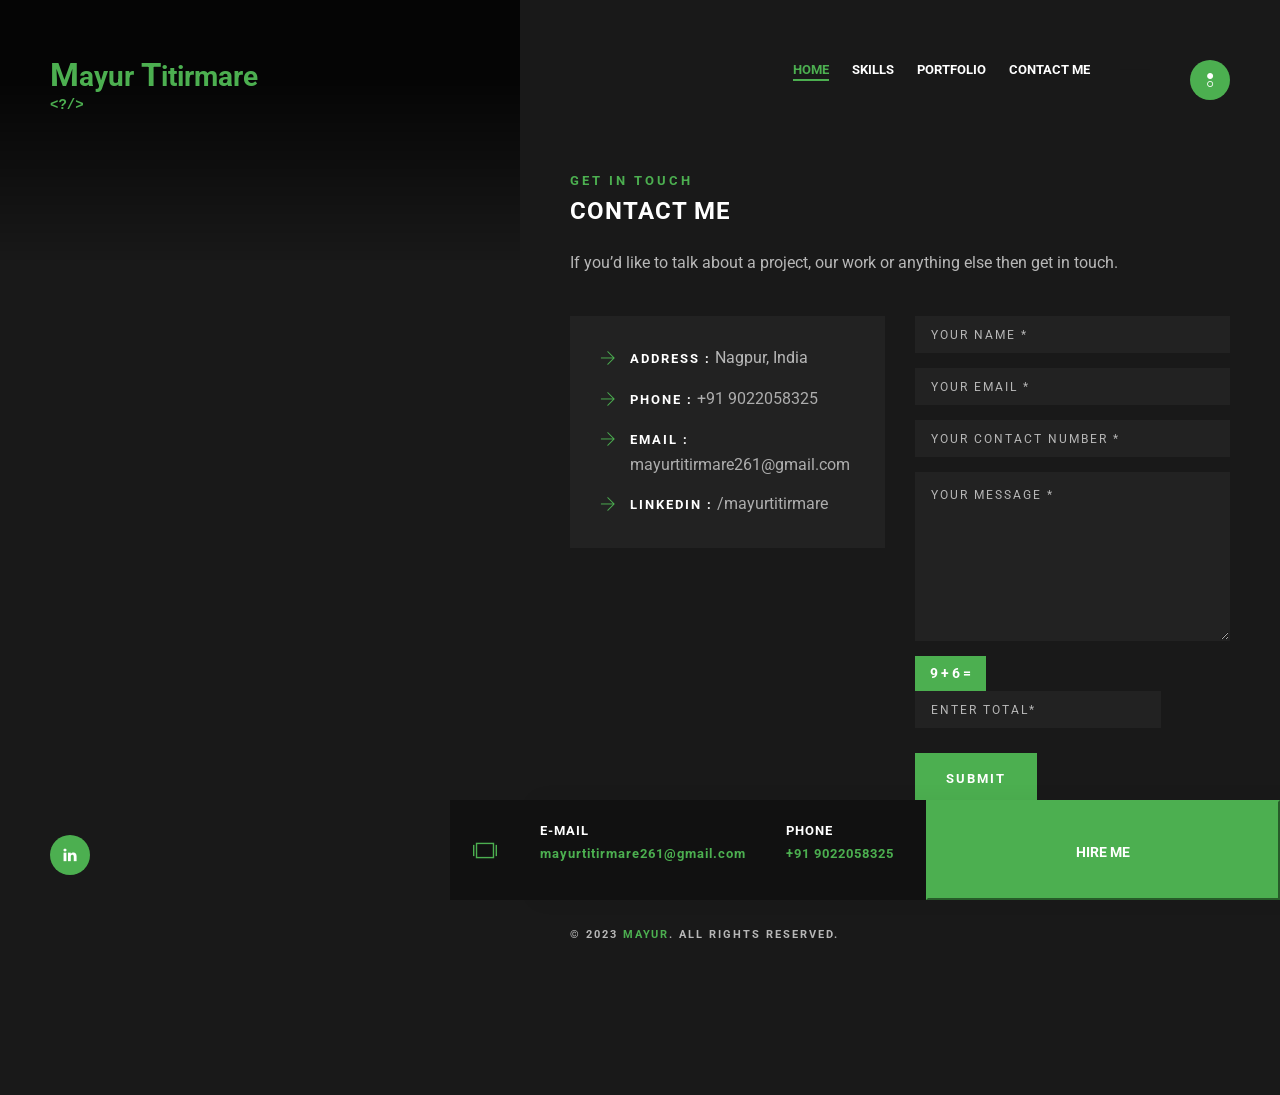
==== contact.html @ baed3d99 "this is my portfolio website" ====
<!doctype html>
<html lang="en" class="no-js">
<head>
    <title>Marimuthu - Full Stack Web Developer | Front End Web Developer | Laravel Developer in Nagpur | PHP Developer in Nagpur | Angular Developer in Nagpur | React Developer in Nagpur | YII2 Developer in Nagpur | Codeigniter Developer in Nagpur | WordPress Developer in Nagpur | Freelance Web Developer based in Nagpur Tamilnadu India | Mobile Application Developer in Nagpur | Android iOS Developer in Nagpur | Web Designer in Nagpur | Ionic Mobile App Developer Nagpur</title>
    <meta charset="utf-8">
    <meta http-equiv="X-UA-Compatible" content="IE=edge">
    <meta name="viewport" content="width=device-width, initial-scale=1, maximum-scale=1, user-scalable=no;">
    <meta name="description" content="Hi, My name is Marimuthu Mantharasalam. I'm a Full Stack & Freelance Web Developer and Designer based in Nagpur, Tamilnadu, India. Specialized in PHP/Laravel, YII2, jQuery, Angular, VueJs, REST Api's and Front End development. Experienced Full Stack Developer based in Nagpur Tamilnadu India. Looking for a skilled Full Stack Web Developer and Designer in Tamilnadu, India? Meet Marimuthu Mantharasalam, your go-to expert for immersive web applications and beautiful design. With proficiency in PHP, Laravel, YII2, Codeigniter, and more, I bring your digital ideas to life.">
    <meta name="keywords" content="Free lancer, freelancer, free lancer in coimbatore, freelancer in comibatore, freelancer web developer, freelancer web developer in coimbatore, PHP developer, PHP developer in coimbatore, Laravel developer, Laravel developer in coimbatore,YII2 developer, YII2 developer in coimbatore, YII developer, YII developer in coimbatore, Ioinc developer, Ioinc developer in coimbatore, Android & iOS developer,  Android & iOS developer in coimbatore, Mobile app developer, Mobile app developer in coimbatore, Angular developer, Angular developer in coimbatore, Angular js developer, Angular js developer in coimbatore, Angularjs developer, Angularjs developer in coimbatore, Vuejs developer, Vuejs developer in coimbatore,Nodejs developer, Nodejs developer in coimbatore, PHP, Laravel, Mysql, YII2, YII, Angular, Angularjs, Ionic, HTML, css, javascript, jquery, ajax, Mobile App Development, Android & Ios app development, android & ios, htybrid app, htybrid app development, htybrid app developer, htybrid app developer in coimbatore, codeigniter, HTML, css, jquery, ajax, javascript, payment gatway integrations, Wordpress Developer in coimbatore,  Website Developer in coimbatore,  Software companies in coimbatore,  Startup companies in coimbatore,  Startups in coimbatore,  Mobile Application Developer in coimbatore,  Android iOS Developer in coimbatore, Web Designer in coimbatore, Web Designer in Tamilnadu india, E-commerce, e-commerce developer, e-commer web developer, Nagpur website developer, Nagpur web developer, Nagpur forntend web developer, Nagpur forntend developer, Nagpur backend web developer, Nagpur backend developer, Nagpur full stack developer, Nagpur fullstack developer, Nagpur full stack web developer, Nagpur fullstack web developer, website developer in coimbatore, web developer in coimbatore, forntend web developer in coimbatore, forntend developer in coimbatore, backend web developer in coimbatore, backend developer in coimbatore, full stack developer in coimbatore, fullstack developer in coimbatore, full stack web developer in coimbatore, fullstack web developer in coimbatore, jQuery Expert India, jQuery Expert coimbatore, jQuery Expert, Expert Full Stack Web Developer & Designer in Tamilnadu, India">
    <meta name="author" content="Marimuthu">
    <meta http-equiv="Expires" content="30" />
    <meta name="coverage" content="Worldwide"/> 
    <meta name="owner" content="mayurtitirmare261@gmail.com"/> 
    <meta name="rating" content="General"/> 
    <meta name="robots" content="all"/> 
    <meta name="robots" content="index, follow"/>
    <link rel="shortcut icon" href="images/favicon.png">
    <link rel="stylesheet" href="assets/css/bootstrap.min.css">
    <link rel="stylesheet" href="assets/css/themify-icons.css">
    <link rel="stylesheet" href="assets/css/style.css?v=1.1">
    <link rel="stylesheet" href="assets/css/style-animations.css">
</head>

<body class="marimuthu-cv has-marimuthu-additional-menu-content contactuspage">
    <header id="marimuthu-identity">
        <!-- Logo -->
        <div class="logo">
            <h2 class="logo-title"><span class="first-letter">M</span>ayur <span class="first-letter">T</span>itirmare</h2>
            <h5 class="slogan-box">
                <xmp><?/> </xmp> 
                <span class="slogan-text">
                    <span class="smooth-transtion-name">Full Stack Developer</span> 
                    
                </span>
            </h5>
        </div>
    </header>
    <!-- Menu -->
    <div id="marimuthu-site-menu">
        <nav class="marimuthu-nav-menu">
            <ul>
                <li class="marimuthu-menu-item current-marimuthu-menu-item"><a href="index.html">Home</a></li>
                <li class="marimuthu-menu-item"><a href="what-i-do.html">Skills</a></li>
                <li class="marimuthu-menu-item"><a href="portfolio.html">Portfolio</a></li>
                <li class="marimuthu-menu-item"><a href="contact.html">Contact Me</a></li>
            </ul>
        </nav>
    </div>
    <div class="marimuthu-menu-overlay"></div>
    <div class="marimuthu-site-menu-toggle">
        <a href="about.html#marimuthu-site-menu" class="marimuthu-ti"> <span class="screen-reader-text">Toggle navigation</span> </a>
    </div>
    <!-- Social Media -->
    <div id="marimuthu-social-profiles">
        <nav class="marimuthu-social-menu">
            <ul>
                <!-- <li class="marimuthu-menu-item"><a href="https://www.facebook.com/marimuthu.mantharasalam" target="_blank"><span class="marimuthu-ti"></span></a></li> -->
                <!-- <li class="marimuthu-menu-item"><a href="https://twitter.com/muthu1711" target="_blank"><span class="marimuthu-ti"></span></a></li> -->
                <li class="marimuthu-menu-item"><a href="https://www.linkedin.com/in/mayurtitirmare/" target="_blank"><span class="marimuthu-ti"></span></a></li>
            </ul>
        </nav>
    </div>
    
    <!-- Media -->
    <div class="marimuthu-hero-media">
        <div class="owl-carousel" data-expand-duration="800">
            <div class="item owl-lazy" data-src="images/marimuthu.jpg"></div>
        </div> <span class="overlay"></span> <span class="marimuthu-ti marimuthu-ti-spin marimuthu-ti-loading"></span>
    </div>
    
    <!-- Content -->
    <div class="marimuthu-content-wrap">
        <div class="marimuthu marimuthu-page">
            <h3 class="marimuthu-title-small">GET IN TOUCH</h3>
            <h2 class="marimuthu-title">Contact Me</h2>
            <div class="marimuthu-content">
                <p>If you’d like to talk about a project, our work or anything else then get in touch.</p>
                <br />
                <div class="grid-container">
                    <div class="grid-column">
                       <div class="row">
                           <div class="col-md-6">
                               <div class="marimuthu-list">
                                    <ul>
                                        <li><strong>Address :</strong> Nagpur, India</li>
                                        <li><strong>Phone :</strong> <a href="tel:+91 9022058325" class="mailto" target="_blank">+91 9022058325</a></li>
                                        <li><strong>Email :</strong> <a href="mailto:mayurtitirmare261@gmail.com" class="mailto" target="_blank">mayurtitirmare261@gmail.com</a></li>
                                        <li><strong>Linkedin :</strong> <a href="https://www.linkedin.com/in/mayurtitirmare/" class="mailto" target="_blank">/mayurtitirmare</a></li>
                                    </ul>
                                </div>
                           </div>
                           <div class="col-md-6">
                                <div id="sweet_alert">Thanks for contacting!...</div>
                               <form    action="https://docs.google.com/forms/u/0/d/e/1FAIpQLSecbSK032kYpmIPOydOfVhA244DClnf-pGTKR3dOZn9MRra9w/formResponse" method="POST">
                                    <input type="hidden" name="action" value="contact">
                                    <div class="message d-none">
                                        <div class="alert notice"></div>
                                    </div>
                                    <label for="name" class="screen-reader-text">Your Name</label>
                                    <input type="text" autocomplete="none" class="form-input" name="entry.1943001540" id="contact_name" placeholder="YOUR NAME *">
                                    <label for="email" class="screen-reader-text">Your Email</label>
                                    <input type="email" autocomplete="none" class="form-input" name="emailAddress" id="contact_email" placeholder="YOUR EMAIL *">
                                    <label for="phone" class="screen-reader-text">Your Phone</label>
                                    <input type="text" autocomplete="none" class="form-input" name="entry.366624868" id="contact_phone" placeholder="YOUR CONTACT NUMBER *">
                                    <label for="message" class="screen-reader-text">Your Message</label>
                                    <textarea name="entry.2063239023"  class="form-input" id="contact_message" cols="30" rows="6" placeholder="YOUR MESSAGE *"></textarea>
                                    <label for="total" class="screen-reader-text">Total</label>
                                    <span class="captach_total"> <span id="contact_first_number"></span> + <span id="contact_second_number"></span> =  </span>
                                    <input type="text" class="form-input captach-input" name="total" id="contact_total" placeholder="ENTER TOTAL*">
                                    <input type="submit" class="btn float-btn flat-btn ajax">

                                </form>
                           </div>
                       </div>  
                    </div>
                </div>
            </div>
        </div>
        <!-- Copyright -->
        <div class="marimuthu-copyright">
            <p>© 2023 <a href="index.html">Mayur</a>. All Rights Reserved.</p>
        </div>
    </div>
    <!-- Hidden Menu -->
    <div class="marimuthu-additional-menu-content">
        <h3 class="marimuthu-title-small">Full Stack Web Developer</h3>
        <h2 class="marimuthu-title">Mayur Titirmare</h2> <img src="https://drive.google.com/uc?id=19Snm8INPDHJvXfDPuJv01N4dS2YfhZmk" alt="Mayur Titirmare">
        <p>Hi, My name is Mayur Titirmare. I am a Full Stack Web Developer specializing in Java Backend development.</p> 
        <a href="contact.html" class="btn float-btn flat-btn ajax">Hire Me</a>
        <div class="divider1"></div>
    </div>
    <!-- My Info -->
    <div class="marimuthu-my-info">
        <div class="marimuthu-box">
            
            <div class="field field-my-info field-separator">
                <h6>E-Mail</h6>
                <p><a href="mayurtitirmare261@gmail.com" class="mailto" target="_blank">mayurtitirmare261@gmail.com</a></p>
            </div>
            <div class="field field-my-info field-separator">
                <h6>Phone</h6>
                <p><a href="tel:+91 9022058325" class="mailto" target="_blank">+91 9022058325</a></p>
            </div>
            <div class="clear"></div>
            <a href="contact.html" class="hire-a"><button type="submit" class="button-color">HIRE ME</button></a>
        </div>
    </div>
    <!-- Js -->
    <script src="assets/js/jquery-3.3.1.min.js"></script>
    <script src="assets/js/modernizr-custom.js"></script>
    <script src="assets/js/owl-carousel.min.js"></script>
    <script src="assets/js/functions.js"></script>
    <script type="application/ld+json">
    {
      "@context": "https://schema.org/",
      "@type": "WebSite",
      "name": "Marimuthu - Website developer in coimbatore",
      "url": "http://marimuthum.com",
      "potentialAction": {
        "@type": "SearchAction",
        "target": "{search_term_string}",
        "query-input": "required name=search_term_string"
      }
    }
    </script>
    
    <script type="application/ld+json">
    {
      "@context": "https://schema.org/",
      "@type": "Person",
      "name": "Marimuthu Mantharasalam",
      "url": "http://marimuthum.com",
      "image": "http://marimuthum.com/images/marimuthu.jpg",
      "sameAs": [
        "https://www.facebook.com/marimuthu.mantharasalam",
        "https://www.linkedin.com/in/marimuthu-mantharasalam-62923057/",
        "http://marimuthum.com"
      ],
      "jobTitle": "Freelance website developer in coimbatore" 
    }
    </script>
    
    <script type="application/ld+json">
    {
      "@context": "https://schema.org/", 
      "@type": "BreadcrumbList", 
      "itemListElement": [{
        "@type": "ListItem", 
        "position": 1, 
        "name": "Home",
        "item": "http://marimuthum.com/"  
      },{
        "@type": "ListItem", 
        "position": 2, 
        "name": "What I Do",
        "item": "http://marimuthum.com/what-i-do.html"  
      },{
        "@type": "ListItem", 
        "position": 3, 
        "name": "Why Choose Me?",
        "item": "http://marimuthum.com/why-choose-me.html"  
      },{
        "@type": "ListItem", 
        "position": 4, 
        "name": "Portfolio",
        "item": "http://marimuthum.com/portfolio.html"  
      },{
        "@type": "ListItem", 
        "position": 5, 
        "name": "Contact",
        "item": "http://marimuthum.com/contact.html"  
      }]
    }
    </script>

</body>
</html>
---- assets/css/themify-icons.css ----
@font-face {
	font-family: 'themify';
	src:url('../fonts/themify.eot');
	src:url('../fonts/themifyd41d.eot#iefix') format('embedded-opentype'),
		url('../fonts/themify.woff') format('woff'),
		url('../fonts/themify.ttf') format('truetype'),
		url('../images/themify.svg') format('svg');
	font-weight: normal;
	font-style: normal;
}

[class^="ti-"], [class*=" ti-"] {
	font-family: 'themify';
	speak: none;
	font-style: normal;
	font-weight: normal;
	font-variant: normal;
	text-transform: none;
	line-height: 1;

	/* Better Font Rendering =========== */
	-webkit-font-smoothing: antialiased;
	-moz-osx-font-smoothing: grayscale;
}

.ti-wand:before {
	content: "\e600";
}
.ti-volume:before {
	content: "\e601";
}
.ti-user:before {
	content: "\e602";
}
.ti-unlock:before {
	content: "\e603";
}
.ti-unlink:before {
	content: "\e604";
}
.ti-trash:before {
	content: "\e605";
}
.ti-thought:before {
	content: "\e606";
}
.ti-target:before {
	content: "\e607";
}
.ti-tag:before {
	content: "\e608";
}
.ti-tablet:before {
	content: "\e609";
}
.ti-star:before {
	content: "\e60a";
}
.ti-spray:before {
	content: "\e60b";
}
.ti-signal:before {
	content: "\e60c";
}
.ti-shopping-cart:before {
	content: "\e60d";
}
.ti-shopping-cart-full:before {
	content: "\e60e";
}
.ti-settings:before {
	content: "\e60f";
}
.ti-search:before {
	content: "\e610";
}
.ti-zoom-in:before {
	content: "\e611";
}
.ti-zoom-out:before {
	content: "\e612";
}
.ti-cut:before {
	content: "\e613";
}
.ti-ruler:before {
	content: "\e614";
}
.ti-ruler-pencil:before {
	content: "\e615";
}
.ti-ruler-alt:before {
	content: "\e616";
}
.ti-bookmark:before {
	content: "\e617";
}
.ti-bookmark-alt:before {
	content: "\e618";
}
.ti-reload:before {
	content: "\e619";
}
.ti-plus:before {
	content: "\e61a";
}
.ti-pin:before {
	content: "\e61b";
}
.ti-pencil:before {
	content: "\e61c";
}
.ti-pencil-alt:before {
	content: "\e61d";
}
.ti-paint-roller:before {
	content: "\e61e";
}
.ti-paint-bucket:before {
	content: "\e61f";
}
.ti-na:before {
	content: "\e620";
}
.ti-mobile:before {
	content: "\e621";
}
.ti-minus:before {
	content: "\e622";
}
.ti-medall:before {
	content: "\e623";
}
.ti-medall-alt:before {
	content: "\e624";
}
.ti-marker:before {
	content: "\e625";
}
.ti-marker-alt:before {
	content: "\e626";
}
.ti-arrow-up:before {
	content: "\e627";
}
.ti-arrow-right:before {
	content: "\e628";
}
.ti-arrow-left:before {
	content: "\e629";
}
.ti-arrow-down:before {
	content: "\e62a";
}
.ti-lock:before {
	content: "\e62b";
}
.ti-location-arrow:before {
	content: "\e62c";
}
.ti-link:before {
	content: "\e62d";
}
.ti-layout:before {
	content: "\e62e";
}
.ti-layers:before {
	content: "\e62f";
}
.ti-layers-alt:before {
	content: "\e630";
}
.ti-key:before {
	content: "\e631";
}
.ti-import:before {
	content: "\e632";
}
.ti-image:before {
	content: "\e633";
}
.ti-heart:before {
	content: "\e634";
}
.ti-heart-broken:before {
	content: "\e635";
}
.ti-hand-stop:before {
	content: "\e636";
}
.ti-hand-open:before {
	content: "\e637";
}
.ti-hand-drag:before {
	content: "\e638";
}
.ti-folder:before {
	content: "\e639";
}
.ti-flag:before {
	content: "\e63a";
}
.ti-flag-alt:before {
	content: "\e63b";
}
.ti-flag-alt-2:before {
	content: "\e63c";
}
.ti-eye:before {
	content: "\e63d";
}
.ti-export:before {
	content: "\e63e";
}
.ti-exchange-vertical:before {
	content: "\e63f";
}
.ti-desktop:before {
	content: "\e640";
}
.ti-cup:before {
	content: "\e641";
}
.ti-crown:before {
	content: "\e642";
}
.ti-comments:before {
	content: "\e643";
}
.ti-comment:before {
	content: "\e644";
}
.ti-comment-alt:before {
	content: "\e645";
}
.ti-close:before {
	content: "\e646";
}
.ti-clip:before {
	content: "\e647";
}
.ti-angle-up:before {
	content: "\e648";
}
.ti-angle-right:before {
	content: "\e649";
}
.ti-angle-left:before {
	content: "\e64a";
}
.ti-angle-down:before {
	content: "\e64b";
}
.ti-check:before {
	content: "\e64c";
}
.ti-check-box:before {
	content: "\e64d";
}
.ti-camera:before {
	content: "\e64e";
}
.ti-announcement:before {
	content: "\e64f";
}
.ti-brush:before {
	content: "\e650";
}
.ti-briefcase:before {
	content: "\e651";
}
.ti-bolt:before {
	content: "\e652";
}
.ti-bolt-alt:before {
	content: "\e653";
}
.ti-blackboard:before {
	content: "\e654";
}
.ti-bag:before {
	content: "\e655";
}
.ti-move:before {
	content: "\e656";
}
.ti-arrows-vertical:before {
	content: "\e657";
}
.ti-arrows-horizontal:before {
	content: "\e658";
}
.ti-fullscreen:before {
	content: "\e659";
}
.ti-arrow-top-right:before {
	content: "\e65a";
}
.ti-arrow-top-left:before {
	content: "\e65b";
}
.ti-arrow-circle-up:before {
	content: "\e65c";
}
.ti-arrow-circle-right:before {
	content: "\e65d";
}
.ti-arrow-circle-left:before {
	content: "\e65e";
}
.ti-arrow-circle-down:before {
	content: "\e65f";
}
.ti-angle-double-up:before {
	content: "\e660";
}
.ti-angle-double-right:before {
	content: "\e661";
}
.ti-angle-double-left:before {
	content: "\e662";
}
.ti-angle-double-down:before {
	content: "\e663";
}
.ti-zip:before {
	content: "\e664";
}
.ti-world:before {
	content: "\e665";
}
.ti-wheelchair:before {
	content: "\e666";
}
.ti-view-list:before {
	content: "\e667";
}
.ti-view-list-alt:before {
	content: "\e668";
}
.ti-view-grid:before {
	content: "\e669";
}
.ti-uppercase:before {
	content: "\e66a";
}
.ti-upload:before {
	content: "\e66b";
}
.ti-underline:before {
	content: "\e66c";
}
.ti-truck:before {
	content: "\e66d";
}
.ti-timer:before {
	content: "\e66e";
}
.ti-ticket:before {
	content: "\e66f";
}
.ti-thumb-up:before {
	content: "\e670";
}
.ti-thumb-down:before {
	content: "\e671";
}
.ti-text:before {
	content: "\e672";
}
.ti-stats-up:before {
	content: "\e673";
}
.ti-stats-down:before {
	content: "\e674";
}
.ti-split-v:before {
	content: "\e675";
}
.ti-split-h:before {
	content: "\e676";
}
.ti-smallcap:before {
	content: "\e677";
}
.ti-shine:before {
	content: "\e678";
}
.ti-shift-right:before {
	content: "\e679";
}
.ti-shift-left:before {
	content: "\e67a";
}
.ti-shield:before {
	content: "\e67b";
}
.ti-notepad:before {
	content: "\e67c";
}
.ti-server:before {
	content: "\e67d";
}
.ti-quote-right:before {
	content: "\e67e";
}
.ti-quote-left:before {
	content: "\e67f";
}
.ti-pulse:before {
	content: "\e680";
}
.ti-printer:before {
	content: "\e681";
}
.ti-power-off:before {
	content: "\e682";
}
.ti-plug:before {
	content: "\e683";
}
.ti-pie-chart:before {
	content: "\e684";
}
.ti-paragraph:before {
	content: "\e685";
}
.ti-panel:before {
	content: "\e686";
}
.ti-package:before {
	content: "\e687";
}
.ti-music:before {
	content: "\e688";
}
.ti-music-alt:before {
	content: "\e689";
}
.ti-mouse:before {
	content: "\e68a";
}
.ti-mouse-alt:before {
	content: "\e68b";
}
.ti-money:before {
	content: "\e68c";
}
.ti-microphone:before {
	content: "\e68d";
}
.ti-menu:before {
	content: "\e68e";
}
.ti-menu-alt:before {
	content: "\e68f";
}
.ti-map:before {
	content: "\e690";
}
.ti-map-alt:before {
	content: "\e691";
}
.ti-loop:before {
	content: "\e692";
}
.ti-location-pin:before {
	content: "\e693";
}
.ti-list:before {
	content: "\e694";
}
.ti-light-bulb:before {
	content: "\e695";
}
.ti-Italic:before {
	content: "\e696";
}
.ti-info:before {
	content: "\e697";
}
.ti-infinite:before {
	content: "\e698";
}
.ti-id-badge:before {
	content: "\e699";
}
.ti-hummer:before {
	content: "\e69a";
}
.ti-home:before {
	content: "\e69b";
}
.ti-help:before {
	content: "\e69c";
}
.ti-headphone:before {
	content: "\e69d";
}
.ti-harddrives:before {
	content: "\e69e";
}
.ti-harddrive:before {
	content: "\e69f";
}
.ti-gift:before {
	content: "\e6a0";
}
.ti-game:before {
	content: "\e6a1";
}
.ti-filter:before {
	content: "\e6a2";
}
.ti-files:before {
	content: "\e6a3";
}
.ti-file:before {
	content: "\e6a4";
}
.ti-eraser:before {
	content: "\e6a5";
}
.ti-envelope:before {
	content: "\e6a6";
}
.ti-download:before {
	content: "\e6a7";
}
.ti-direction:before {
	content: "\e6a8";
}
.ti-direction-alt:before {
	content: "\e6a9";
}
.ti-dashboard:before {
	content: "\e6aa";
}
.ti-control-stop:before {
	content: "\e6ab";
}
.ti-control-shuffle:before {
	content: "\e6ac";
}
.ti-control-play:before {
	content: "\e6ad";
}
.ti-control-pause:before {
	content: "\e6ae";
}
.ti-control-forward:before {
	content: "\e6af";
}
.ti-control-backward:before {
	content: "\e6b0";
}
.ti-cloud:before {
	content: "\e6b1";
}
.ti-cloud-up:before {
	content: "\e6b2";
}
.ti-cloud-down:before {
	content: "\e6b3";
}
.ti-clipboard:before {
	content: "\e6b4";
}
.ti-car:before {
	content: "\e6b5";
}
.ti-calendar:before {
	content: "\e6b6";
}
.ti-book:before {
	content: "\e6b7";
}
.ti-bell:before {
	content: "\e6b8";
}
.ti-basketball:before {
	content: "\e6b9";
}
.ti-bar-chart:before {
	content: "\e6ba";
}
.ti-bar-chart-alt:before {
	content: "\e6bb";
}
.ti-back-right:before {
	content: "\e6bc";
}
.ti-back-left:before {
	content: "\e6bd";
}
.ti-arrows-corner:before {
	content: "\e6be";
}
.ti-archive:before {
	content: "\e6bf";
}
.ti-anchor:before {
	content: "\e6c0";
}
.ti-align-right:before {
	content: "\e6c1";
}
.ti-align-left:before {
	content: "\e6c2";
}
.ti-align-justify:before {
	content: "\e6c3";
}
.ti-align-center:before {
	content: "\e6c4";
}
.ti-alert:before {
	content: "\e6c5";
}
.ti-alarm-clock:before {
	content: "\e6c6";
}
.ti-agenda:before {
	content: "\e6c7";
}
.ti-write:before {
	content: "\e6c8";
}
.ti-window:before {
	content: "\e6c9";
}
.ti-widgetized:before {
	content: "\e6ca";
}
.ti-widget:before {
	content: "\e6cb";
}
.ti-widget-alt:before {
	content: "\e6cc";
}
.ti-wallet:before {
	content: "\e6cd";
}
.ti-video-clapper:before {
	content: "\e6ce";
}
.ti-video-camera:before {
	content: "\e6cf";
}
.ti-vector:before {
	content: "\e6d0";
}
.ti-themify-logo:before {
	content: "\e6d1";
}
.ti-themify-favicon:before {
	content: "\e6d2";
}
.ti-themify-favicon-alt:before {
	content: "\e6d3";
}
.ti-support:before {
	content: "\e6d4";
}
.ti-stamp:before {
	content: "\e6d5";
}
.ti-split-v-alt:before {
	content: "\e6d6";
}
.ti-slice:before {
	content: "\e6d7";
}
.ti-shortcode:before {
	content: "\e6d8";
}
.ti-shift-right-alt:before {
	content: "\e6d9";
}
.ti-shift-left-alt:before {
	content: "\e6da";
}
.ti-ruler-alt-2:before {
	content: "\e6db";
}
.ti-receipt:before {
	content: "\e6dc";
}
.ti-pin2:before {
	content: "\e6dd";
}
.ti-pin-alt:before {
	content: "\e6de";
}
.ti-pencil-alt2:before {
	content: "\e6df";
}
.ti-palette:before {
	content: "\e6e0";
}
.ti-more:before {
	content: "\e6e1";
}
.ti-more-alt:before {
	content: "\e6e2";
}
.ti-microphone-alt:before {
	content: "\e6e3";
}
.ti-magnet:before {
	content: "\e6e4";
}
.ti-line-double:before {
	content: "\e6e5";
}
.ti-line-dotted:before {
	content: "\e6e6";
}
.ti-line-dashed:before {
	content: "\e6e7";
}
.ti-layout-width-full:before {
	content: "\e6e8";
}
.ti-layout-width-default:before {
	content: "\e6e9";
}
.ti-layout-width-default-alt:before {
	content: "\e6ea";
}
.ti-layout-tab:before {
	content: "\e6eb";
}
.ti-layout-tab-window:before {
	content: "\e6ec";
}
.ti-layout-tab-v:before {
	content: "\e6ed";
}
.ti-layout-tab-min:before {
	content: "\e6ee";
}
.ti-layout-slider:before {
	content: "\e6ef";
}
.ti-layout-slider-alt:before {
	content: "\e6f0";
}
.ti-layout-sidebar-right:before {
	content: "\e6f1";
}
.ti-layout-sidebar-none:before {
	content: "\e6f2";
}
.ti-layout-sidebar-left:before {
	content: "\e6f3";
}
.ti-layout-placeholder:before {
	content: "\e6f4";
}
.ti-layout-menu:before {
	content: "\e6f5";
}
.ti-layout-menu-v:before {
	content: "\e6f6";
}
.ti-layout-menu-separated:before {
	content: "\e6f7";
}
.ti-layout-menu-full:before {
	content: "\e6f8";
}
.ti-layout-media-right-alt:before {
	content: "\e6f9";
}
.ti-layout-media-right:before {
	content: "\e6fa";
}
.ti-layout-media-overlay:before {
	content: "\e6fb";
}
.ti-layout-media-overlay-alt:before {
	content: "\e6fc";
}
.ti-layout-media-overlay-alt-2:before {
	content: "\e6fd";
}
.ti-layout-media-left-alt:before {
	content: "\e6fe";
}
.ti-layout-media-left:before {
	content: "\e6ff";
}
.ti-layout-media-center-alt:before {
	content: "\e700";
}
.ti-layout-media-center:before {
	content: "\e701";
}
.ti-layout-list-thumb:before {
	content: "\e702";
}
.ti-layout-list-thumb-alt:before {
	content: "\e703";
}
.ti-layout-list-post:before {
	content: "\e704";
}
.ti-layout-list-large-image:before {
	content: "\e705";
}
.ti-layout-line-solid:before {
	content: "\e706";
}
.ti-layout-grid4:before {
	content: "\e707";
}
.ti-layout-grid3:before {
	content: "\e708";
}
.ti-layout-grid2:before {
	content: "\e709";
}
.ti-layout-grid2-thumb:before {
	content: "\e70a";
}
.ti-layout-cta-right:before {
	content: "\e70b";
}
.ti-layout-cta-left:before {
	content: "\e70c";
}
.ti-layout-cta-center:before {
	content: "\e70d";
}
.ti-layout-cta-btn-right:before {
	content: "\e70e";
}
.ti-layout-cta-btn-left:before {
	content: "\e70f";
}
.ti-layout-column4:before {
	content: "\e710";
}
.ti-layout-column3:before {
	content: "\e711";
}
.ti-layout-column2:before {
	content: "\e712";
}
.ti-layout-accordion-separated:before {
	content: "\e713";
}
.ti-layout-accordion-merged:before {
	content: "\e714";
}
.ti-layout-accordion-list:before {
	content: "\e715";
}
.ti-ink-pen:before {
	content: "\e716";
}
.ti-info-alt:before {
	content: "\e717";
}
.ti-help-alt:before {
	content: "\e718";
}
.ti-headphone-alt:before {
	content: "\e719";
}
.ti-hand-point-up:before {
	content: "\e71a";
}
.ti-hand-point-right:before {
	content: "\e71b";
}
.ti-hand-point-left:before {
	content: "\e71c";
}
.ti-hand-point-down:before {
	content: "\e71d";
}
.ti-gallery:before {
	content: "\e71e";
}
.ti-face-smile:before {
	content: "\e71f";
}
.ti-face-sad:before {
	content: "\e720";
}
.ti-credit-card:before {
	content: "\e721";
}
.ti-control-skip-forward:before {
	content: "\e722";
}
.ti-control-skip-backward:before {
	content: "\e723";
}
.ti-control-record:before {
	content: "\e724";
}
.ti-control-eject:before {
	content: "\e725";
}
.ti-comments-smiley:before {
	content: "\e726";
}
.ti-brush-alt:before {
	content: "\e727";
}
.ti-youtube:before {
	content: "\e728";
}
.ti-vimeo:before {
	content: "\e729";
}
.ti-twitter:before {
	content: "\e72a";
}
.ti-time:before {
	content: "\e72b";
}
.ti-tumblr:before {
	content: "\e72c";
}
.ti-skype:before {
	content: "\e72d";
}
.ti-share:before {
	content: "\e72e";
}
.ti-share-alt:before {
	content: "\e72f";
}
.ti-rocket:before {
	content: "\e730";
}
.ti-pinterest:before {
	content: "\e731";
}
.ti-new-window:before {
	content: "\e732";
}
.ti-microsoft:before {
	content: "\e733";
}
.ti-list-ol:before {
	content: "\e734";
}
.ti-linkedin:before {
	content: "\e735";
}
.ti-layout-sidebar-2:before {
	content: "\e736";
}
.ti-layout-grid4-alt:before {
	content: "\e737";
}
.ti-layout-grid3-alt:before {
	content: "\e738";
}
.ti-layout-grid2-alt:before {
	content: "\e739";
}
.ti-layout-column4-alt:before {
	content: "\e73a";
}
.ti-layout-column3-alt:before {
	content: "\e73b";
}
.ti-layout-column2-alt:before {
	content: "\e73c";
}
.ti-instagram:before {
	content: "\e73d";
}
.ti-google:before {
	content: "\e73e";
}
.ti-github:before {
	content: "\e73f";
}
.ti-flickr:before {
	content: "\e740";
}
.ti-facebook:before {
	content: "\e741";
}
.ti-dropbox:before {
	content: "\e742";
}
.ti-dribbble:before {
	content: "\e743";
}
.ti-apple:before {
	content: "\e744";
}
.ti-android:before {
	content: "\e745";
}
.ti-save:before {
	content: "\e746";
}
.ti-save-alt:before {
	content: "\e747";
}
.ti-yahoo:before {
	content: "\e748";
}
.ti-wordpress:before {
	content: "\e749";
}
.ti-vimeo-alt:before {
	content: "\e74a";
}
.ti-twitter-alt:before {
	content: "\e74b";
}
.ti-tumblr-alt:before {
	content: "\e74c";
}
.ti-trello:before {
	content: "\e74d";
}
.ti-stack-overflow:before {
	content: "\e74e";
}
.ti-soundcloud:before {
	content: "\e74f";
}
.ti-sharethis:before {
	content: "\e750";
}
.ti-sharethis-alt:before {
	content: "\e751";
}
.ti-reddit:before {
	content: "\e752";
}
.ti-pinterest-alt:before {
	content: "\e753";
}
.ti-microsoft-alt:before {
	content: "\e754";
}
.ti-linux:before {
	content: "\e755";
}
.ti-jsfiddle:before {
	content: "\e756";
}
.ti-joomla:before {
	content: "\e757";
}
.ti-html5:before {
	content: "\e758";
}
.ti-flickr-alt:before {
	content: "\e759";
}
.ti-email:before {
	content: "\e75a";
}
.ti-drupal:before {
	content: "\e75b";
}
.ti-dropbox-alt:before {
	content: "\e75c";
}
.ti-css3:before {
	content: "\e75d";
}
.ti-rss:before {
	content: "\e75e";
}
.ti-rss-alt:before {
	content: "\e75f";
}
---- assets/css/style.css ----
/* 01. Google Font */

@import url('https://fonts.googleapis.com/css2?family=Roboto:ital,wght@0,300;0,400;0,500;0,700;1,300;1,400;1,500;1,700&display=swap');

/* 02. Typography */

html,
body {
    -moz-osx-font-smoothing: grayscale;
    -webkit-font-smoothing: antialiased;
    -moz-font-smoothing: antialiased;
    font-smoothing: antialiased;
}
body {
    font-family: 'Roboto', sans-serif;;
    color: #b7b7b7;
    font-weight: 400;
    font-size: 14px;
    line-height: 1.75em;
    min-height: 100%;
    position: relative;
    overflow-x: hidden;
    background-color: #191919;
}
p {
    font-family: 'Roboto', sans-serif;;
    color: #b7b7b7;
    font-weight: 400;
    font-size: 16px;
    line-height: 1.75em;
    padding-bottom: 15px;
}
h1,
h2,
h3,
h4,
h5,
h6 {
    margin: 0;
    color: #fff;
    font-weight: 700;
    line-height: 1.75em;
}
h1 a,
h2 a,
h3 a,
h4 a,
h5 a,
h6 a {
    font-weight: inherit;
}
h1 a,
h2 a,
h3 a,
h4 a,
h5 a,
h6 a,
h1 a:hover,
h2 a:hover,
h3 a:hover,
h4 a:hover,
h5 a:hover,
h6 a:hover,
h1 a:focus,
h2 a:focus,
h3 a:focus,
h4 a:focus,
h5 a:focus,
h6 a:focus {
    color: inherit;
    text-decoration: none;
    font-weight: 700;
}
hr {
    background-color: #eee;
    border: 0;
    height: 3px;
    margin-top: 60px;
    margin-bottom: 60px;
}
p,
ul,
ol,
dl,
table,
pre,
form {
    margin: 0;
}
ul {
    list-style-type: disc;
    padding: 0;
}
ol {
    list-style-type: decimal;
    padding: 0;
}
ul ul,
ol ul {
    list-style-type: circle;
}
ul ol,
ol ol {
    list-style-type: lower-alpha;
}
ol ol ol {
    list-style-type: decimal;
}

ul ul,
ol ul {
    padding-left: 1em;
}

ul ol,
ol ol {
    padding-left: 1.4em;
}

dt {
    font-weight: 700;
}

dd {
    margin-left: 0;
    padding-left: 1.5em;
}

figure {
    margin: 0;
}

table {
    border-collapse: collapse;
    border-spacing: 0;
    border-width: 0;
    width: 100%;
}

caption {
    font-size: 2rem;
    text-align: left;
}

th {
    font-weight: 600;
}

td {
    font-weight: 400;
}

th,
td {
    border-bottom: 1px solid #ececec;
    padding: .75em 0;
    text-align: left;
}

thead {
    font-size: 1.2rem;
    text-transform: uppercase;
}

thead th {
    padding: .5em 0;
    border-bottom-width: 3px;
}

table tfoot tr:last-child td {
    border-bottom: 0;
}

fieldset {
    border-width: 0;
    clear: both;
    margin: 0 0 3.25em;
    padding: 0;
}

fieldset > :last-child {
    margin-bottom: 0;
}

legend {
    border-bottom: 1px solid #ececec;
    font-size: 1.3rem;
    font-weight: 700;
    line-height: 1.625;
    margin-bottom: 1.625em;
    padding-bottom: 0.53846154em;
    text-transform: uppercase;
    width: 100%;
}

dfn,
cite,
em,
i,
q {
    font-style: italic;
}

address {
    margin: 0 0 1.625em;
}

pre {
    font-size: .9rem;
    line-height: 1.6;
    max-width: 100%;
    overflow: auto;
    padding: 1.6em;
    white-space: pre;
    white-space: pre-wrap;
    word-wrap: break-word;
    background: #ececec;
    border: 3px solid #ececec;
    color: #191919;
}

code,
kbd,
tt,
var,
samp,
pre {
    font-family: 'Roboto', sans-serif;;
    -webkit-hyphens: none;
    hyphens: none;
    -ms-hyphens: none;
}

ins {
    padding: 0 .3em;
    text-decoration: none;
    background-color: #fffad4;
    border-radius: 3px;
}

mark {
    padding: 0 .3em;
    background-color: #191919;
    color: #fff;
    border-radius: 3px;
}

abbr[title],
acronym[title] {
    text-decoration: none;
    border-bottom: 1px dotted #EEE;
    cursor: help;
}

img {
    border: 0;
    height: auto;
    -ms-interpolation-mode: bicubic;
    max-width: 100%;
    vertical-align: middle;
}

del,
.low-opacity {
    opacity: .6;
}

big,
.big {
    font-size: 120%;
}

small,
.small {
    font-size: 80%;
}

video {
    height: auto;
}

video,
embed,
iframe,
object {
    max-width: 100%;
    margin-bottom: 1.5em;
}


/* Links */

a,
a:hover {
    color: #4CAF50;
}

a {
    text-decoration: none;
    font-weight: 700;
}

a:focus {
    outline: inherit;
}

b,
strong {
    font-weight: 700;
    color: #fff;
}


/* Form elements */

label {
    display: block;
    color: #b7b7b7;
    font-size: 13px;
    font-weight: 700;
    margin-bottom: 10px;
    text-transform: uppercase;
    letter-spacing: 1px;
}

input,
select,
textarea {
    background-color: #eee;
    border-radius: 0;
    margin: 0;
    max-width: 100%;
    vertical-align: baseline;
}

input {
    line-height: normal;
}

input,
select,
textarea {
    background-image: -webkit-linear-gradient(rgba(255, 255, 255, 0), rgba(255, 255, 255, 0));
    border: 1px solid #ececec;
    -webkit-transition: border-color .2s;
    -o-transition: border-color .2s;
    transition: border-color .2s;
}

input[disabled],
button[disabled],
select[disabled],
textarea[disabled] {
    cursor: default;
    opacity: .5;
}

input[type="checkbox"],
input[type="radio"] {
    border-width: 0;
    display: inline-block;
    margin-right: 0.3em;
    padding: 0;
    position: relative;
}

input[type="search"] {
    -webkit-box-sizing: border-box;
    box-sizing: border-box;
    -webkit-appearance: textfield;
}

input[type="search"]::-webkit-search-decoration {
    -webkit-appearance: none;
}

button::-moz-focus-inner,
input::-moz-focus-inner {
    border: 0;
    padding: 0;
}

input[type=text],
input[type=password],
input[type=email],
input[type=search],
input[type=date],
input[type=month],
input[type=week],
input[type=time],
input[type=datetime],
input[type=datetime-local],
input[type=number],
input[type=range],
input[type=tel],
input[type=url],
select,
textarea {
    background-color: #222;
    color: #fff;
    font-size: 13px;
    letter-spacing: 0px;
    margin-bottom: 15px;
    padding: 10px 15px;
    border: 1px solid #222;
    width: 100%;
    border-radius: 0;
}

input[type=text]:focus,
input[type=password]:focus,
input[type=email]:focus,
input[type=search]:focus,
input[type=date]:focus,
input[type=month]:focus,
input[type=week]:focus,
input[type=time]:focus,
input[type=datetime]:focus,
input[type=datetime-local]:focus,
input[type=number]:focus,
input[type=range]:focus,
input[type=tel]:focus,
input[type=url]:focus,
select:focus,
textarea:focus {
    border-color: #191919;
    outline: none;
}

select {
    -webkit-appearance: none;
    -moz-appearance: none;
    max-width: 300px;
    padding: .8635em 1rem;
}

select::-ms-expand {
    display: none;
}

textarea {
    max-width: 800px;
    overflow: auto;
    resize: vertical;
    vertical-align: top;
}

input[type=search] {
    -webkit-appearance: textfield;
}

input[type=search]::-webkit-search-cancel-button,
input[type=search]::-webkit-search-decoration {
    -webkit-appearance: none;
}


/* Placeholder */

::-webkit-input-placeholder {
    color: #b7b7b7;
    letter-spacing: 2px;
    font-size: 12px;
    font-weight: 400;
}

:-moz-placeholder {
    color: #b7b7b7;
}

::-moz-placeholder {
    color: #b7b7b7;
    opacity: 1;
}

:-ms-input-placeholder {
    color: #b7b7b7;
}

.button,
button,
input[type="button"],
input[type="reset"],
input[type="submit"],
.button:hover,
button:hover,
input[type="button"]:hover,
input[type="reset"]:hover,
input[type="submit"]:hover,
.button.button-filled,
input.button-filled,
input.button:focus,
.button:focus,
button:focus,
input[type="button"]:focus,
input[type="reset"]:focus,
input[type="submit"]:focus,
.button:active,
button:active,
input[type="button"]:active,
input[type="reset"]:active {
    text-decoration: none;
    outline: none;
}

.button-color,
button.button-color,
input[type="button"].button-color,
input[type="reset"].button-color,
input[type="submit"].button-color {
    border-color: #4CAF50;
    background-color: #4CAF50;
    color: #fff;
    font-weight: bold;
}

.button-white,
button.button-white,
input[type="button"].button-white,
input[type="reset"].button-white,
input[type="submit"].button-white {
    border-color: #FFF;
    color: #FFF;
}

.button-white:hover,
button.button-white:hover,
input[type="button"].button-white:hover,
input[type="reset"].button-white:hover,
input[type="submit"].button-white:hover,
.button-white:focus,
button.button-white:focus,
input[type="button"].button-white:focus,
input[type="reset"].button-white:focus,
input[type="submit"].button-white:focus,
.button-white.button-filled,
button.button-white.button-filled,
input[type="button"].button-white.button-filled,
input[type="reset"].button-white.button-filled,
input[type="submit"].button-white.button-filled,
.button-white:focus,
button.button-white:focus,
input[type="button"].button-white:focus,
input[type="reset"].button-white:focus,
input[type="submit"].button-white:focus {
    border-color: #FFF;
    background-color: #FFF;
    color: #191919;
}

h2.logo-title {
    color: #4caf50;
    font-size: 28px; line-height: 30px;
}
.logo { position: relative;  }
.a-cover-all { position: absolute; left: 0; right: 0; bottom: 0; top: 0; width: 100%; height: 100%;  }
.logo-title .first-letter { font-size: 33px;  }
.slogan-box { font-size: 14px;  }
.slogan-box .slogan-text { margin-left: -7px;   }
.slogan-box xmp { padding: 0; margin: 0; display: inline-block; color: #4caf50;  }
.button-small {
    padding: .55em 1.6em;
}

.button.underline {
    font-size: .85rem;
    padding: .2em;
    border-width: 2px 0;
    border-top-color: transparent;
    border-radius: 0;
}


/* btn */

.btn {
    padding: 15px 30px;
    cursor: pointer;
    background: #4CAF50;
    -webkit-appearance: none;
    position: relative;
    color: #fff;
    font-size: 13px;
    letter-spacing: 2px;
    text-transform: uppercase;
    font-weight: 700;
    display: inline-block;
    border-radius: 0;
    margin-top: 10px;
}

.btn:hover {
    color: #fff;
    background-color: #222;
}


/* 03. Useful classes */

.sr-only,
.screen-reader-text {
    position: absolute;
    width: 1px;
    height: 1px;
    padding: 0;
    margin: -1px;
    overflow: hidden;
    clip: rect(0px, 0px, 0px, 0px);
    border: 0 none;
}

.clearfix:after {
    content: "";
    display: table;
    clear: both;
}

.clear {
    clear: both;
    display: block;
    height: 0;
    overflow: hidden;
    visibility: hidden;
    width: 0;
}

.alignleft {
    float: left;
    margin-right: 1.65em;
    margin-bottom: 1.65rem;
}

.alignright {
    float: right;
    margin-left: 1.65em;
    margin-bottom: 1.65rem;
}

.aligncenter {
    clear: both;
    display: block;
    margin-left: auto;
    margin-right: auto;
}

.text-left {
    text-align: left;
}

.text-center {
    text-align: center;
}

.text-right {
    text-align: right;
}

.text-uppercase {
    text-transform: uppercase;
}

.no-bottom {
    color: #191919;
    font-weight: 700;
    letter-spacing: 1px;
    word-spacing: 0;
    margin-bottom: 0px;
    font-size: 13px;
    text-transform: uppercase
}

.d-none {
    display: none;
}

.grid-container {
    display: -ms-flexbox;
    display: -webkit-box;
    display: inline-block;
    -ms-flex-wrap: wrap;
    flex-wrap: wrap;
    margin-right: -30px;
    margin-left: -30px;
}

.grid-container .grid-column {
    position: relative;
    width: 100%;
    min-height: 1px;
    padding-right: 30px;
    padding-left: 30px;
}

@media (min-width: 768px) and (max-width: 991px),
(min-width: 1200px) {
    .grid-container .grid-column {
        -ms-flex-preferred-size: 0;
        flex-basis: 0;
        -ms-flex-positive: 1;
        -webkit-box-flex: 1;
        flex-grow: 1;
        max-width: 100%;
    }

    .grid-container .order-first {
        -ms-flex-order: -1;
        -webkit-box-ordinal-group: 0;
        order: -1;
    }
}

@media (min-width: 1440px) {
    .grid-container {
        margin-right: -60px;
        margin-left: -60px;
    }

    .grid-container .grid-column {
        padding-right: 60px;
        padding-left: 60px;
    }
}


/* Themify */

.marimuthu-ti:before {
    display: inline-block;
    font: normal normal normal 24px/1 "Themify";
    font-size: inherit;
    text-rendering: auto;
    line-height: inherit;
    -webkit-font-smoothing: antialiased;
    -moz-osx-font-smoothing: grayscale;
}

.ti-chevron-right:before {
    content: "\e649";
}

.ti-chevron-left:before {
    content: "\e64a";
}

.ti-plus:before {
    content: "\e61a";
}


/* List */

.marimuthu-list {
    padding: 30px;
    background-color: #222;
    margin-bottom: 30px;
}

.marimuthu-list li {
    display: block;
    text-align: left;
    position: relative;
    padding-left: 30px;
    margin-bottom: 15px;
    font-weight: 400;
    font-size: 16px;
}

.marimuthu-list li strong {
    font-size: 13px;
    color: #fff;
    letter-spacing: 2px;
    text-transform: uppercase;
}

.marimuthu-list li:last-child {
    margin-bottom: 0px;
}

.marimuthu-list li:before {
    font-family: Themify;
    content: "\e628";
    position: absolute;
    left: 0;
    top: 0;
    color: #4CAF50;
}


/* Instagram Thumb */

.marimuthu-insta-thumb {
    float: left;
    width: 100%;
}

.marimuthu-insta-thumb a {
    float: left;
    width: 33.3%;
    padding: 5px;
    overflow: hidden;
    -webkit-transition: all 0.3s ease-in-out;
    transition: all 0.3s ease-in-out;
}

.marimuthu-insta-thumb a img {
    width: 100%;
    height: auto;
    border-radius: 4px;
    margin: 0;
}

.marimuthu-insta-thumb a:hover {
    opacity: 0.6;
}

.divider1 {
    height: 1px;
    width: 100%;
    background: #222;
    margin: 30px 0;
}

.divider2 {
    width: 100%;
    background: #222;
    margin: 60px 0;
}


/* 04. Owl Carousel */

.owl-carousel {
    display: none;
    width: 100%;
    -webkit-tap-highlight-color: transparent;
    position: relative;
    z-index: 1;
}

.owl-carousel .owl-stage {
    position: relative;
    -ms-touch-action: pan-Y;
    touch-action: manipulation;
    -moz-backface-visibility: hidden;
}

.owl-carousel .owl-stage:after {
    content: ".";
    display: block;
    clear: both;
    visibility: hidden;
    line-height: 0;
    height: 0;
}

.owl-carousel .owl-stage-outer {
    position: relative;
    overflow: hidden;
    -webkit-transform: translate3d(0px, 0px, 0px);
}

.owl-carousel .owl-wrapper,
.owl-carousel .owl-item {
    -webkit-backface-visibility: hidden;
    -moz-backface-visibility: hidden;
    -ms-backface-visibility: hidden;
    -webkit-transform: translate3d(0, 0, 0);
    -moz-transform: translate3d(0, 0, 0);
    -ms-transform: translate3d(0, 0, 0);
}

.owl-carousel .owl-item {
    position: relative;
    min-height: 1px;
    float: left;
    -webkit-backface-visibility: hidden;
    -webkit-tap-highlight-color: transparent;
    -webkit-touch-callout: none;
}

.owl-carousel .owl-item img {
    display: block;
    width: 100%;
}

.owl-carousel .owl-nav.disabled,
.owl-carousel .owl-dots.disabled {
    display: none;
}

.owl-carousel .owl-nav .owl-prev,
.owl-carousel .owl-nav .owl-next,
.owl-carousel .owl-dot {
    cursor: pointer;
    -webkit-user-select: none;
    -moz-user-select: none;
    -ms-user-select: none;
    user-select: none;
}

.owl-carousel .owl-nav button.owl-prev,
.owl-carousel .owl-nav button.owl-next,
.owl-carousel button.owl-dot {
    background: none;
    color: inherit;
    border: none;
    padding: 0;
    font: inherit;
}

.owl-carousel.owl-loaded {
    display: block;
}

.owl-carousel.owl-loading {
    opacity: 0;
    display: block;
}

.owl-carousel.owl-hidden {
    opacity: 0;
}

.owl-carousel.owl-refresh .owl-item {
    visibility: hidden;
}

.owl-carousel.owl-drag .owl-item {
    -ms-touch-action: pan-y;
    touch-action: pan-y;
    -webkit-user-select: none;
    -moz-user-select: none;
    -ms-user-select: none;
    user-select: none;
}

.owl-carousel.owl-grab {
    cursor: move;
    cursor: -webkit-grab;
    cursor: grab;
}

.owl-carousel.owl-rtl {
    direction: rtl;
}

.owl-carousel.owl-rtl .owl-item {
    float: right;
}

.no-js .owl-carousel {
    display: block;
}

.owl-carousel .animated {
    -webkit-animation-duration: 1s;
    animation-duration: 1s;
    -webkit-animation-fill-mode: both;
    animation-fill-mode: both;
}

.owl-carousel .owl-animated-in {
    z-index: 0;
}

.owl-carousel .owl-animated-out {
    z-index: 1;
}

.owl-carousel .fadeOut {
    -webkit-animation-name: owlFadeOut;
    animation-name: owlFadeOut;
}

@-webkit-keyframes owlFadeOut {
    0% {
        opacity: 1;
    }

    100% {
        opacity: 0;
    }
}

@keyframes owlFadeOut {
    0% {
        opacity: 1;
    }

    100% {
        opacity: 0;
    }
}

.owl-height {
    -webkit-transition: height .2s ease-in-out;
    -o-transition: height .2s ease-in-out;
    transition: height .2s ease-in-out;
}

.owl-carousel .owl-item .owl-lazy {
    opacity: 0;
    -webkit-transition: opacity .5s ease;
    -o-transition: opacity .5s ease;
    transition: opacity .5s ease;
}

.owl-carousel .owl-item .owl-lazy[src^=""],
.owl-carousel .owl-item .owl-lazy:not([src]) {
    max-height: 0;
}

.owl-carousel .owl-item img.owl-lazy {
    -webkit-transform-style: preserve-3d;
    transform-style: preserve-3d;
}

.owl-carousel .owl-video-wrapper {
    position: relative;
    height: 100%;
}

.owl-carousel .owl-video-play-icon {
    position: absolute;
    z-index: 1;
    top: 50%;
    left: 50%;
    width: 90px;
    height: 90px;
    line-height: 90px;
    text-align: center;
    margin: -60px 0 0 -60px;
    background-color: #EEE;
    border-radius: 50%;
    cursor: pointer;
    -webkit-backface-visibility: hidden;
    -webkit-transition: background .3s;
    -o-transition: background .3s;
    transition: background .3s;
}

.owl-carousel .owl-video-playing .owl-video-tn,
.owl-carousel .owl-video-playing .owl-video-play-icon {
    display: none;
}

.owl-carousel .owl-video-tn {
    opacity: 0;
    height: 100%;
    background-position: center center;
    background-repeat: no-repeat;
    background-size: contain;
    -webkit-transition: opacity .3s ease;
    -o-transition: opacity .3s ease;
    transition: opacity .3s ease;
}

.owl-carousel .owl-video-frame {
    position: relative;
    z-index: 1;
    height: 100%;
    width: 100%;
}

@media (min-width: 768px) {
    .marimuthu-hero-media .owl-carousel .owl-video-play-icon {
        width: 100px;
        height: 100px;
        line-height: 100px;
        margin: -60px 0 0 -60px;
    }
}

.owl-carousel .owl-video-play-icon:hover {
    background-color: #191919;
}

.owl-carousel .owl-video-play-icon:before {
    content: '\F40A';
    font: normal normal normal 48px/1 "Themify";
    text-rendering: auto;
    line-height: inherit;
    -webkit-font-smoothing: antialiased;
    -moz-osx-font-smoothing: grayscale;
}


/* Media */

.marimuthu-hero-media .owl-carousel {
    position: absolute;
    z-index: 2;
    top: 0;
    left: 0;
    right: 0;
    height: 250px;
}

.marimuthu-cv .marimuthu-hero-media .owl-carousel {
    height: 540px;
}

.marimuthu-fullpage .marimuthu-hero-media .owl-carousel {
    height: auto;
    bottom: 0;
}

.marimuthu-hero-media .owl-carousel .owl-stage-outer,
.marimuthu-hero-media .owl-carousel .owl-stage,
.marimuthu-hero-media .owl-carousel .owl-item {
    height: 100%;
}

.marimuthu-hero-media .owl-carousel .owl-item {
    overflow: hidden;
}

.marimuthu-hero-media .owl-carousel .owl-item .item {
    position: absolute;
    top: 0;
    left: 0;
    width: 100%;
    height: 100%;
    background-position: center center;
    background-size: cover;
}

.marimuthu-hero-media .owl-carousel .owl-item .owl-lazy[src^=""],
.marimuthu-hero-media .owl-carousel .owl-item .owl-lazy:not([src]) {
    max-height: none;
}

.marimuthu-hero-media .owl-carousel .item-video iframe,
.marimuthu-hero-media .owl-carousel .item-video video {
    display: block;
    height: 100%;
    max-width: none;
    width: 100%;
    margin-bottom: 0;
}

@supports ((-o-object-fit: cover) or (object-fit: cover)) {
    .marimuthu-hero-media .owl-carousel .item-video video {
        -o-object-fit: cover;
        object-fit: cover;
    }
}

@media all and (-ms-high-contrast:none) {
    .marimuthu-hero-media .owl-carousel .item-video video {
        /* IE10 */
        display: none;
    }

    *::-ms-backdrop,
    .marimuthu-hero-media .owl-carousel .item-video video {
        /* IE11 */
        display: none;
    }
}

.marimuthu-hero-media .owl-carousel .owl-nav,
.marimuthu-hero-media .owl-carousel .owl-nav.disabled,
.marimuthu-hero-media .owl-carousel .owl-expand {
    display: none;
}

@media (min-width: 768px) {
    .marimuthu-hero-media .owl-carousel {
        height: 300px;
    }

    .marimuthu-cv .marimuthu-hero-media .owl-carousel {
        height: 540px;
    }

    .marimuthu-fullpage .marimuthu-hero-media .owl-carousel {
        height: 100%;
    }

    .marimuthu-hero-media .owl-carousel .owl-nav,
    .marimuthu-hero-media .owl-carousel .owl-expand {
        position: absolute;
        display: none;
        bottom: 60px;
        background-color: #111;
    }

    .marimuthu-hero-media .owl-carousel .owl-nav {
        right: 60px;
    }

    .marimuthu-cv.hero-has-nav .marimuthu-hero-media .owl-carousel .owl-nav,
    .marimuthu-fullpage.hero-has-nav .marimuthu-hero-media .owl-carousel .owl-nav {
        display: block;
    }

    .marimuthu-hero-media .owl-carousel .owl-expand a {
        position: relative;
        cursor: pointer;
        -webkit-user-select: none;
        -moz-user-select: none;
        -ms-user-select: none;
        user-select: none;
        text-align: center;
    }

    .marimuthu-cv .marimuthu-hero-media .owl-carousel .owl-expand a,
    .hero-has-nav .marimuthu-hero-media .owl-carousel .owl-expand a {
        padding-right: 1px;
    }

    .marimuthu-hero-media .owl-carousel .owl-expand a:after {
        position: absolute;
        top: 15px;
        bottom: 15px;
        width: 0px;
        right: 0;
        background-color: #222;
    }

    .marimuthu-hero-media .owl-carousel .owl-expand a .marimuthu-ti:before {
        content: "\e6f0";
    }

    .expanded-hero .marimuthu-hero-media .owl-carousel .owl-expand a .marimuthu-ti:before {
        content: "\e6ef";
    }

    .marimuthu-hero-media .owl-carousel .owl-nav a,
    .marimuthu-hero-media .owl-carousel .owl-expand a {
        display: inline-block;
        width: 60px;
        height: 60px;
        line-height: 60px;
        font-size: 24px;
        text-decoration: none;
        -webkit-transition: color .3s;
        -o-transition: color .3s;
        transition: color .3s;
    }

    .marimuthu-hero-media .owl-carousel .owl-nav a:focus,
    .marimuthu-hero-media .owl-carousel .owl-expand a:focus {
        outline: 0;
    }

    .marimuthu-hero-media .owl-carousel .owl-nav .owl-prev {
        text-align: right;
        padding-right: 5px;
    }

    .marimuthu-hero-media .owl-carousel .owl-nav .owl-next {
        text-align: left;
        padding-left: 5px;
    }

    .marimuthu-hero-media .owl-carousel .owl-nav a:hover,
    .marimuthu-hero-media .owl-carousel .owl-expand a:hover,
    .marimuthu-hero-media .owl-carousel .owl-nav a:focus,
    .marimuthu-hero-media .owl-carousel .owl-expand a:focus {
        color: #4CAF50;
    }
}

@media (min-width: 992px) {
    .marimuthu-hero-media .owl-carousel .owl-nav {
        position: fixed;
        right: 50%;
        bottom: 0;
    }

    .marimuthu-cv .marimuthu-hero-media .owl-carousel .owl-nav {
        right: auto;
        left: 70px;
    }

    .hero-has-nav .marimuthu-hero-media .owl-carousel .owl-nav {
        display: block;
    }

    .marimuthu-cv .marimuthu-hero-media .owl-carousel .owl-nav {
        padding-right: 3px;
    }

    .marimuthu-fullpage .marimuthu-hero-media .owl-carousel .owl-nav {
        left: 0;
    }

    .marimuthu-cv .marimuthu-hero-media .owl-carousel .owl-nav:after {
        content: '';
        position: absolute;
        width: 3px;
        right: 0;
        background-color: #EEE;
    }

    .marimuthu-hero-media .owl-carousel .owl-nav:after,
    .marimuthu-hero-media .owl-carousel .owl-expand a:after {
        top: 15px;
        bottom: 15px;
    }

    .marimuthu-cv .marimuthu-hero-media .owl-carousel .owl-expand a:after,
    .hero-has-nav .marimuthu-hero-media .owl-carousel .owl-expand a:after {
        content: '';
    }

    .marimuthu-hero-media .owl-carousel .owl-nav a,
    .marimuthu-hero-media .owl-carousel .owl-expand a {
        height: 100px;
        line-height: 101px;
    }

    .marimuthu-hero-media .owl-carousel .owl-expand {
        display: block;
        position: fixed;
        right: 50%;
        bottom: 0;
    }

    .hero-has-nav .marimuthu-hero-media .owl-carousel .owl-expand {
        margin-right: 100px;
    }

    .marimuthu-cv .marimuthu-hero-media .owl-carousel .owl-expand {
        left: 0;
        right: auto;
    }

    .marimuthu-fullpage .marimuthu-hero-media .owl-carousel .owl-expand {
        display: none;
    }

    .marimuthu-hero-media .owl-carousel .owl-expand a {
        width: 70px;
    }
}

@media (min-width: 1200px) {

    .marimuthu-hero-media .owl-carousel .owl-nav,
    .marimuthu-cv .marimuthu-hero-media .owl-carousel .owl-nav,
    .marimuthu-hero-media .owl-carousel .owl-expand,
    .marimuthu-cv .marimuthu-hero-media .owl-carousel .owl-expand {
        right: 760px;
        left: auto;
    }

    .marimuthu-hero-media .owl-carousel .owl-nav {
        bottom: 0;
    }

    .marimuthu-hero-media .owl-carousel .owl-nav,
    .marimuthu-fullpage .marimuthu-hero-media .owl-carousel .owl-nav {
        left: auto;
    }

    .marimuthu-hero-media .owl-carousel .owl-expand,
    .hero-has-nav .marimuthu-hero-media .owl-carousel .owl-expand {
        margin-right: 0;
    }

    .hero-has-nav .marimuthu-hero-media .owl-carousel .owl-expand {
        right: 860px;
    }

    .hero-has-nav.marimuthu-cv .marimuthu-hero-media .owl-carousel .owl-expand {
        right: 863px;
    }
}

@media (min-width: 1320px) {

    .marimuthu-hero-media .owl-carousel .owl-nav,
    .marimuthu-cv .marimuthu-hero-media .owl-carousel .owl-nav,
    .marimuthu-hero-media .owl-carousel .owl-expand,
    .marimuthu-cv .marimuthu-hero-media .owl-carousel .owl-expand {
        right: 850px;
    }

    .marimuthu-hero-media .owl-carousel .owl-nav a,
    .marimuthu-hero-media .owl-carousel .owl-expand a {
        height: 100px;
        line-height: 100px;
        color: #fff;
    }

    .marimuthu-hero-media .owl-carousel .owl-nav a:hover,
    .marimuthu-hero-media .owl-carousel .owl-expand a:hover {
        color: #fff;
    }

    .marimuthu-hero-media .owl-carousel .owl-nav a {
        width: 60px;
    }

    .marimuthu-hero-media .owl-carousel .owl-expand a {
        width: 90px;
    }

    .hero-has-nav .marimuthu-hero-media .owl-carousel .owl-expand {
        right: 970px;
    }

    .hero-has-nav.marimuthu-cv .marimuthu-hero-media .owl-carousel .owl-expand {
        right: 973px;
    }

    .marimuthu-hero-media .owl-carousel .owl-nav:after,
    .marimuthu-hero-media .owl-carousel .owl-expand a:after {
        top: 30px;
        bottom: 30px;
    }
}

@media (min-width: 1440px) {

    .marimuthu-hero-media .owl-carousel .owl-nav,
    .marimuthu-cv .marimuthu-hero-media .owl-carousel .owl-nav,
    .marimuthu-hero-media .owl-carousel .owl-expand,
    .marimuthu-cv .marimuthu-hero-media .owl-carousel .owl-expand {
        right: 910px;
    }

    .hero-has-nav .marimuthu-hero-media .owl-carousel .owl-expand {
        right: 1030px;
    }

    .hero-has-nav.marimuthu-cv .marimuthu-hero-media .owl-carousel .owl-expand {
        right: 1033px;
    }

    .marimuthu-hero-media .owl-carousel .owl-nav .owl-prev {
        padding-right: 6px;
    }

    .marimuthu-hero-media .owl-carousel .owl-nav .owl-next {
        padding-left: 6px;
    }
}

@media (min-width: 1600px) {

    .marimuthu-hero-media .owl-carousel .owl-nav,
    .marimuthu-cv .marimuthu-hero-media .owl-carousel .owl-nav,
    .marimuthu-hero-media .owl-carousel .owl-expand,
    .marimuthu-cv .marimuthu-hero-media .owl-carousel .owl-expand {
        right: 990px;
    }

    .hero-has-nav .marimuthu-hero-media .owl-carousel .owl-expand {
        right: 1110px;
    }

    .hero-has-nav.marimuthu-cv .marimuthu-hero-media .owl-carousel .owl-expand {
        right: 1113px;
    }
}

@media (min-width: 1860px) {

    .marimuthu-hero-media .owl-carousel .owl-nav,
    .marimuthu-cv .marimuthu-hero-media .owl-carousel .owl-nav,
    .marimuthu-hero-media .owl-carousel .owl-expand,
    .marimuthu-cv .marimuthu-hero-media .owl-carousel .owl-expand {
        right: 1090px;
    }

    .hero-has-nav .marimuthu-hero-media .owl-carousel .owl-expand {
        right: 1210px;
    }
}


/* 05. Hero Section */

.marimuthu-hero-media {
    background-color: #191919;
    z-index: 1;
    height: 250px;
}

.marimuthu-cv .marimuthu-hero-media,
.contact .marimuthu-hero-media {
    height: 540px;
}

.marimuthu-fullpage .marimuthu-hero-media,
.marimuthu-hero-media .map,
.marimuthu-hero-media .one-image {
    height: 100%;
}

.marimuthu-hero-media .one-image,
.marimuthu-hero-media .map {
    z-index: 2;
}

.marimuthu-hero-media .overlay {
    position: absolute;
    z-index: 3;
    top: 0;
    left: 0;
    width: 100%;
    height: 180px;
    background-image: -webkit-gradient(linear, left bottom, left top, from(rgba(0, 0, 0, 0)), color-stop(70%, rgba(0, 0, 0, .8)));
    background-image: -o-linear-gradient(bottom, rgba(0, 0, 0, 0) 0%, rgba(0, 0, 0, .8) 70%);
    background-image: linear-gradient(0deg, rgba(0, 0, 0, 0) 0%, rgba(0, 0, 0, .8) 70%);
    pointer-events: none;
}

.marimuthu-light-hero-colors .marimuthu-hero-media .overlay {
    background-image: -webkit-gradient(linear, left bottom, left top, from(rgba(0, 0, 0, 0)), color-stop(70%, rgba(0, 0, 0, .8)));
    background-image: -o-linear-gradient(bottom, rgba(0, 0, 0, 0) 0%, rgba(0, 0, 0, .8) 70%);
    background-image: linear-gradient(0deg, rgba(0, 0, 0, 0) 0%, rgba(0, 0, 0, .8) 70%);
}

@media (min-width: 768px) {
    .marimuthu-hero-media {
        height: 300px;
    }

    .marimuthu-cv .marimuthu-hero-media,
    .contact .marimuthu-hero-media {
        height: 540px;
    }

    .marimuthu-fullpage .marimuthu-hero-media {
        height: 100%;
    }

    .marimuthu-hero-media .overlay {
        height: 250px;
    }
}

@media (min-width: 992px) {

    .marimuthu-hero-media,
    .marimuthu-hero-media .owl-carousel,
    .contact .marimuthu-hero-media {
        position: fixed;
        top: 0;
        left: 0;
        right: 50%;
        width: auto;
    }

    .marimuthu-hero-media,
    .marimuthu-cv .marimuthu-hero-media,
    .marimuthu-hero-media .owl-carousel,
    .marimuthu-cv .marimuthu-hero-media .owl-carousel,
    .contact .marimuthu-hero-media {
        height: 100%;
    }

    .expanded-hero.expanded-hero-completed .marimuthu-hero-media,
    .expanded-hero.expanded-hero-completed .marimuthu-hero-media .owl-carousel,
    .marimuthu-fullpage .marimuthu-hero-media,
    .marimuthu-fullpage .marimuthu-hero-media .owl-carousel {
        right: 0;
    }

    .marimuthu-hero-media .overlay {
        height: 260px;
    }
}

@media (min-width: 1200px) {

    .marimuthu-hero-media,
    .marimuthu-hero-media .owl-carousel,
    .contact .marimuthu-hero-media {
        right: 760px;
    }
}

@media (min-width: 1320px) {

    .marimuthu-hero-media,
    .marimuthu-hero-media .owl-carousel,
    .contact .marimuthu-hero-media {
        right: 850px;
    }
}

@media (min-width: 1440px) {

    .marimuthu-hero-media,
    .marimuthu-hero-media .owl-carousel,
    .contact .marimuthu-hero-media {
        right: 910px;
    }

    .marimuthu-hero-media .overlay {
        height: 280px;
    }
}

@media (min-width: 1600px) {

    .marimuthu-hero-media,
    .marimuthu-hero-media .owl-carousel,
    .contact .marimuthu-hero-media {
        right: 990px;
    }
}

@media (min-width: 1860px) {

    .marimuthu-hero-media,
    .marimuthu-hero-media .owl-carousel,
    .contact .marimuthu-hero-media {
        right: 1090px;
    }
}

.marimuthu-hero-media .text {
    position: absolute;
    top: 90px;
    left: 15px;
    right: 15px;
    bottom: 294px;
    display: -webkit-box;
    display: -ms-flexbox;
    display: flex;
    -webkit-box-align: center;
    -ms-flex-align: center;
    align-items: center;
}

@media (max-width: 575px) and (min-height: 567px) {
    .marimuthu-hero-media .text {
        bottom: 294px;
    }
}

@media (min-width: 576px) and (max-width: 767px) and (min-height: 567px) {
    .marimuthu-hero-media .text {
        bottom: 219px;
    }
}

@media (min-width: 768px) and (max-width: 991px) and (min-height: 567px) {
    .marimuthu-hero-media .text {
        bottom: 264px;
    }
}

@media (max-width: 767px) and (max-height: 568px) {
    .marimuthu-hero-media .text {
        bottom: 81px;
    }
}

@media (min-width: 768px) and (max-width: 991px) and (max-height: 568px) {
    .marimuthu-hero-media .text {
        bottom: 120px;
    }
}

@media (min-width: 768px) {
    .marimuthu-hero-media .text {
        top: 110px;
        left: 50px;
        right: 50px;
    }
}

@media (min-width: 992px) {
    .marimuthu-hero-media .text {
        top: 0;
        bottom: 0;
    }
}

@media (min-width: 1440px) {
    .marimuthu-hero-media .text {
        left: 80px;
        right: 80px;
    }
}

@media (min-width: 1860px) {
    .marimuthu-hero-media .text {
        left: 100px;
        right: 100px;
    }
}

.marimuthu-light-hero-colors .marimuthu-hero-media {
    color: #fff;
}

.marimuthu-hero-media .marimuthu-ti-spin {
    position: absolute;
    top: 50%;
    left: 50%;
    width: 30px;
    height: 30px;
    line-height: 30px;
    margin-left: -15px;
    margin-top: -15px;
    font-size: 24px;
}


/* 06. Logo */

#marimuthu-identity {
    position: absolute;
    z-index: 8;
    top: 30px;
    right: 80px;
    left: 15px;
}

@media (min-width: 768px) {
    #marimuthu-identity {
        display: -webkit-box;
        display: -ms-flexbox;
        display: flex;
        top: 60px;
        left: 50px;
        right: 110px;
    }

    .marimuthu-fullpage #marimuthu-identity {
        position: fixed;
    }
}

@media (min-width: 992px) {
    #marimuthu-identity {
        position: fixed;
    }

    .marimuthu-full-content #marimuthu-identity {
        position: absolute;
    }
}

@media (min-width: 1200px) {
    #marimuthu-identity {
        right: 760px;
    }

    .marimuthu-full-content #marimuthu-identity {
        position: fixed;
    }
}

@media (min-width: 1320px) {
    #marimuthu-identity {
        right: 850px;
    }
}

@media (min-width: 1440px) {
    #marimuthu-identity {
        top: 50px;
        left: 80px;
        right: 910px;
    }
}

@media (min-width: 1600px) {
    #marimuthu-identity {
        right: 990px;
    }
}

@media (min-width: 1860px) {
    #marimuthu-identity {
        left: 100px;
        right: 1090px;
    }
}

#marimuthu-identity .logo h1 {
    margin-bottom: 0px;
    line-height: 1;
    margin-top: 6px;
    font-weight: 700;
    font-family: 'Roboto', sans-serif;;
}

#marimuthu-identity .logo a,
#marimuthu-identity .logo a img {
    display: inline-block;
}

#marimuthu-identity .logo .light,
.marimuthu-light-hero-colors #marimuthu-identity .logo .dark {
    display: none;
}

.marimuthu-light-hero-colors #marimuthu-identity .logo .light {
    display: inline-block;
}

@media (max-width: 767px) {
    .marimuthu-mobile-menu-opened.marimuthu-light-hero-colors #marimuthu-identity .logo .light {
        display: none;
    }

    .marimuthu-mobile-menu-opened.marimuthu-light-hero-colors #marimuthu-identity .logo .dark {
        display: inline-block;
    }
}

.marimuthu-logo {
    width: auto;
    height: 45px;
}


/* 07. Mobile menu toggle */

.marimuthu-site-menu-toggle {
    position: absolute;
    z-index: 7;
    top: 30px;
    right: 15px;
}

@media (min-width: 768px) {
    .marimuthu-site-menu-toggle {
        top: 60px;
        right: 50px;
    }

    .marimuthu-mobile-menu-opened .marimuthu-site-menu-toggle {
        z-index: 10;
    }
}

@media (min-width: 1200px) {
    .marimuthu-site-menu-toggle {
        display: none;
    }

    .has-marimuthu-additional-menu-content .marimuthu-site-menu-toggle {
        position: fixed;
        display: block;
    }
}

@media (min-width: 1440px) {
    .marimuthu-site-menu-toggle {
        top: 50px;
        right: 80px;
    }
}

@media (min-width: 1860px) {
    .marimuthu-site-menu-toggle {
        right: 100px;
    }
}

.marimuthu-site-menu-toggle a {
    display: block;
    width: 40px;
    height: 40px;
    line-height: 40px;
    color: #fff;
    background-color: #4CAF50;
    font-size: 14px;
    text-align: center;
    text-decoration: none;
    border-radius: 50%;
    -webkit-transition: background-color .3s, color .3s;
    -o-transition: background-color .3s, color .3s;
    transition: background-color .3s, color .3s;
}

.marimuthu-full-content .marimuthu-site-menu-toggle a {
    background-color: #EEE;
}

@media (min-width: 992px) {
    .marimuthu-site-menu-toggle a {
        background-color: #4CAF50;
    }

    .expanded-hero .marimuthu-site-menu-toggle a,
    .marimuthu-fullpage .marimuthu-site-menu-toggle a {
        background-color: #4CAF50;
    }
}

.marimuthu-site-menu-toggle a:focus {
    outline: 0;
}

.marimuthu-site-menu-toggle a:hover,
.marimuthu-site-menu-toggle a:focus,
.marimuthu-mobile-menu-opened .marimuthu-site-menu-toggle a:hover,
.marimuthu-mobile-menu-opened .marimuthu-site-menu-toggle a:focus {
    background-color: #4CAF50;
    color: #fff;
}

.marimuthu-site-menu-toggle a:before {
    content: "\e740";
    color: #fff;
    -webkit-transform: rotate(90deg);
    -moz-transform: rotate(90deg);
    -ms-transform: rotate(90deg);
    -o-transform: rotate(90deg);
    transform: rotate(90deg);
}

.marimuthu-mobile-menu-opened .marimuthu-site-menu-toggle a {
    background-color: #4CAF50;
    color: #fff;
    color: inherit;
}

.marimuthu-mobile-menu-opened .marimuthu-site-menu-toggle a:before {
    content: "\e740";
    -webkit-transform: rotate(0deg);
    -moz-transform: rotate(0deg);
    -ms-transform: rotate(0deg);
    -o-transform: rotate(0deg);
    transform: rotate(0deg);
}


/* 08. Site Menu */

.marimuthu-nav-menu ul {
    list-style: none;
    padding-left: 0;
    margin-bottom: 0;
}

.marimuthu-nav-menu .marimuthu-menu-item-has-children {
    position: relative;
}

.marimuthu-nav-menu a {
    text-decoration: none;
    font-weight: 700;
    font-size: 13px;
    text-transform: uppercase;
    color: #fff;
}

.marimuthu-nav-menu .current-marimuthu-menu-item > a {
    color: #4CAF50;
}

@media (max-width: 1199px) {
    #marimuthu-site-menu {
        position: absolute;
        z-index: 6;
        top: 147px;
        left: 0;
        right: 0;
        margin-top: 30px;
        background-color: #111;
        visibility: hidden;
        opacity: 0;
    }

    .marimuthu-mobile-menu-opened #marimuthu-site-menu {
        z-index: 9;
        margin-top: 0;
        visibility: visible;
        opacity: 1;
    }

    #marimuthu-site-menu .marimuthu-nav-menu {
        border-bottom: 0px solid #191919;
        padding: 15px;
    }

    .marimuthu-nav-menu li {
        border-bottom: 1px solid #191919;
    }

    .marimuthu-nav-menu a {
        display: block;
        padding: 10px 0px;
    }

    .marimuthu-nav-menu ul ul a {
        padding-left: 30px;
    }

    .marimuthu-nav-menu ul ul ul a {
        padding-left: 45px;
    }

    .marimuthu-nav-menu ul ul ul ul a {
        padding-left: 60px;
    }

    .marimuthu-nav-menu .current-marimuthu-menu-item > a {
        background-color: #111;
    }

    .marimuthu-nav-menu .marimuthu-menu-item-has-children > a:first-child {
        padding-right: 35px;
    }

    .marimuthu-nav-menu .current-marimuthu-menu-item > .menu-expand {
        background-color: transparent;
    }

    .marimuthu-nav-menu .menu-expand {
        position: absolute;
        top: 0;
        right: 0;
    }

    .marimuthu-nav-menu .marimuthu-menu-item-has-children .menu-expand {
        position: absolute;
        top: 0;
        right: 0;
        padding: 7px 10px;
        color: inherit;
        font-size: 18px;
        text-align: center;
    }

    .no-js .marimuthu-nav-menu .marimuthu-menu-item-has-children .menu-expand {
        display: none;
    }

    .marimuthu-nav-menu .marimuthu-menu-item-has-children .menu-expand:before {
        content: "\e64b";
    }

    .marimuthu-nav-menu .marimuthu-menu-item-has-children.collapse > .menu-expand:before {
        content: "\e648";
    }

    .marimuthu-nav-menu .marimuthu-menu-item-has-children ul {
        display: none;
    }

    .marimuthu-nav-menu .marimuthu-menu-item-has-children.collapse > ul {
        display: block;
    }
}

@media (min-width: 768px) and (max-width: 1199px) {
    #marimuthu-site-menu {
        top: 170px;
        left: auto;
        right: 50px;
        bottom: 0;
        width: 320px;
        margin: 0;
        overflow: hidden;
        visibility: hidden;
        opacity: 0;
    }

    .marimuthu-mobile-menu-opened #marimuthu-site-menu {
        visibility: visible;
        opacity: 1;
        margin-bottom: 50px;
        bottom: auto;
        overflow: auto;
    }

    #marimuthu-site-menu .marimuthu-nav-menu {
        margin-bottom: 0;
    }
}

@media (min-width: 1200px) {
    #marimuthu-site-menu {
        position: fixed;
        z-index: 4;
        top: 0;
        right: 0;
        width: 760px;
        height: 140px;
        display: -webkit-box;
        display: -ms-flexbox;
        display: flex;
        -webkit-box-align: center;
        -ms-flex-align: center;
        align-items: center;
        background-color: #191919;
    }

    .marimuthu-full-content #marimuthu-site-menu {
        padding-left: 35%;
        width: 100%;
    }

    .marimuthu-fullpage #marimuthu-site-menu,
    .expanded-hero-start #marimuthu-site-menu,
    .expanded-hero #marimuthu-site-menu {
        background: transparent;
    }

    .marimuthu-nav-menu {
        position: relative;
        margin-top: 0px;
        width: 100%;
        text-align: right;
    }

    .has-marimuthu-additional-menu-content .marimuthu-nav-menu:after {
        content: '';
        position: absolute;
        right: 130px;
        top: 50%;
        margin-top: -1px;
        height: 1px;
        width: 30px;
        background-color: #EEE;
        background-color: rgba(0, 0, 0, .05);
    }

    .has-marimuthu-additional-menu-content.marimuthu-light-hero-colors .marimuthu-nav-menu:after {
        background-color: rgba(255, 255, 255, .2);
    }

    .marimuthu-nav-menu ul {
        padding-right: 50px;
    }

    .has-marimuthu-additional-menu-content .marimuthu-nav-menu > ul {
        padding-right: 180px;
    }

    .marimuthu-nav-menu li {
        display: inline-block;
    }

    .marimuthu-nav-menu a {
        display: inline-block;
        padding: 5px 10px;
    }

    .marimuthu-fullpage.marimuthu-light-hero-colors .marimuthu-nav-menu > ul > li > a {
        color: #fff;
    }

    .marimuthu-nav-menu .menu-expand {
        display: none;
    }

    .marimuthu-nav-menu > ul > li > a,
    .marimuthu-nav-menu > ul > li > a {
        position: relative;
    }

    .marimuthu-nav-menu > ul > li > a:after {
        content: '';
        position: absolute;
        z-index: -1;
        left: 10px;
        right: 10px;
        bottom: 0;
        height: 2px;
        background-color: transparent;
        pointer-events: none;
        -webkit-transition: background .3s, bottom .3s;
        -o-transition: background .3s, bottom .3s;
        transition: background .3s, bottom .3s;
    }

    .marimuthu-nav-menu > ul > li > a:hover:after,
    .marimuthu-nav-menu > ul > li.hover > a:after,
    .marimuthu-nav-menu > ul > li > a:focus:after {
        bottom: 6px;
        background-color: #4CAF50;
    }

    .marimuthu-light-hero-colors .marimuthu-nav-menu > ul > li > a:hover:after,
    .marimuthu-light-hero-colors .marimuthu-nav-menu > ul > li.hover > a:after,
    .marimuthu-light-hero-colors .marimuthu-nav-menu > ul > li > a:focus:after {
        background-color: #4CAF50;
    }

    #marimuthu-site-menu .marimuthu-nav-menu > ul > .current-marimuthu-menu-item > a:after,
    #marimuthu-site-menu .marimuthu-nav-menu > ul > .current-menu-parent > a:after {
        bottom: 6px;
        background-color: #4CAF50;
    }

    .marimuthu-nav-menu .marimuthu-menu-item-has-children ul {
        visibility: hidden;
        position: absolute;
        z-index: 97;
        top: 100%;
        right: 50%;
        width: 200px;
        margin-top: 10px;
        margin-right: -7.5rem;
        padding-top: 10px;
        padding-right: 0;
        text-align: center;
        opacity: 0;
        -webkit-box-shadow: 0 5px 10px -5px rgba(0, 0, 0, 0.07);
        box-shadow: 0 5px 10px -5px rgba(0, 0, 0, 0.07);
    }

    .no-touch .marimuthu-nav-menu .marimuthu-menu-item-has-children:hover > ul,
    .marimuthu-nav-menu .marimuthu-menu-item-has-children.hover > ul {
        visibility: visible;
        margin-top: 0;
        opacity: 1;
    }

    .marimuthu-nav-menu .marimuthu-menu-item-has-children .marimuthu-menu-item-has-children > ul {
        top: -1rem;
        left: auto;
        right: 100%;
        margin: 0;
        padding-top: 0;
        font-size: 1em;
    }

    .marimuthu-nav-menu .marimuthu-menu-item-has-children .marimuthu-menu-item-has-children:first-child > ul {
        top: 0;
    }

    .marimuthu-nav-menu .marimuthu-menu-item-has-children li {
        display: block;
        background-color: #191919;
        border-bottom: 1px solid #222;
    }

    .marimuthu-nav-menu .marimuthu-menu-item-has-children li:first-child {
        padding-top: 5px;
    }

    .marimuthu-nav-menu .marimuthu-menu-item-has-children li:last-child {
        padding-bottom: 5px;
    }

    .marimuthu-nav-menu .marimuthu-menu-item-has-children li a {
        display: block;
        margin: 0;
        color: #fff;
    }

    .marimuthu-nav-menu .marimuthu-menu-item-has-children li a:hover {
        display: block;
        margin: 0;
        color: #4CAF50;
    }

    .marimuthu-nav-menu .marimuthu-menu-item-has-children li .menu-expand {
        display: none;
    }
}

@media (min-width: 1320px) {
    #marimuthu-site-menu {
        width: 850px;
    }

    .has-marimuthu-additional-menu-content .marimuthu-nav-menu > ul {
        padding-right: 200px;
    }

    .has-marimuthu-additional-menu-content .marimuthu-nav-menu:after {
        width: 50px;
    }

    .marimuthu-nav-menu a {
        padding: 10px 15px;
    }

    .marimuthu-nav-menu > ul > li > a:after {
        left: 15px;
        right: 15px;
        bottom: 0;
    }

    .marimuthu-nav-menu > ul > li > a:hover:after,
    .marimuthu-nav-menu > ul > li.hover > a:after,
    .marimuthu-nav-menu > ul > li > a:focus:after,
    #marimuthu-site-menu .marimuthu-nav-menu > ul > .current-marimuthu-menu-item > a:after,
    #marimuthu-site-menu .marimuthu-nav-menu > ul > .current-menu-parent > a:after {
        bottom: 8px;
    }
}

@media (min-width: 1440px) {
    #marimuthu-site-menu {
        width: 910px;
        height: 140px;
    }

    .marimuthu-nav-menu {
        margin-top: 0px;
    }

    .marimuthu-nav-menu ul {
        padding-right: 80px;
    }

    .has-marimuthu-additional-menu-content .marimuthu-nav-menu > ul {
        padding-right: 230px;
    }

    .has-marimuthu-additional-menu-content .marimuthu-nav-menu:after {
        right: 160px;
    }
}

@media (min-width: 1600px) {
    #marimuthu-site-menu {
        width: 990px;
    }
}

@media (min-width: 1860px) {
    #marimuthu-site-menu {
        width: 1090px;
    }

    .marimuthu-nav-menu ul {
        padding-right: 100px;
    }

    .has-marimuthu-additional-menu-content .marimuthu-nav-menu > ul {
        padding-right: 250px;
    }

    .has-marimuthu-additional-menu-content .marimuthu-nav-menu:after {
        right: 180px;
    }
}


/* 09. Social Links & Menu */

#marimuthu-social-profiles {
    position: absolute;
    z-index: 9;
    top: 94px;
    right: 0;
    font-size: 0;
    visibility: hidden;
    opacity: 0;
}

.marimuthu-mobile-menu-opened #marimuthu-social-profiles {
    right: 15px;
    visibility: visible;
    opacity: 1;
}

@media (min-width: 768px) {

    #marimuthu-social-profiles,
    .marimuthu-mobile-menu-opened #marimuthu-social-profiles {
        top: 60px;
        right: 110px;
        visibility: visible;
        opacity: 1;
        -webkit-transition: none;
        -o-transition: none;
        transition: none;
    }
}

@media (min-width: 1200px) {

    #marimuthu-social-profiles,
    .marimuthu-mobile-menu-opened #marimuthu-social-profiles {
        position: fixed;
        top: auto;
        right: auto;
        left: 50px;
        bottom: 15px;
    }

    .marimuthu-mobile-menu-opened #marimuthu-social-profiles {
        z-index: 7;
    }

    .marimuthu-full-content #marimuthu-social-profiles,
    .marimuthu-full-content.marimuthu-mobile-menu-opened #marimuthu-social-profiles {
        position: absolute;
        bottom: 27px;
    }

    #marimuthu-social-profiles {
        max-width: 190px;
    }

    .marimuthu-full-content #marimuthu-social-profiles {
        max-width: 300px;
    }
}

@media (min-width: 1320px) {

    #marimuthu-social-profiles,
    .marimuthu-mobile-menu-opened #marimuthu-social-profiles {
        bottom: 20px;
    }
}

@media (min-width: 1440px) {

    #marimuthu-social-profiles,
    .marimuthu-mobile-menu-opened #marimuthu-social-profiles {
        left: 80px;
    }
}

@media (min-width: 1600px) {
    #marimuthu-social-profiles {
        max-width: 300px;
    }

    .marimuthu-full-content #marimuthu-social-profiles {
        bottom: 57px;
    }
}

@media (min-width: 1860px) {

    #marimuthu-social-profiles,
    .marimuthu-mobile-menu-opened #marimuthu-social-profiles {
        left: 100px;
    }
}


/* Social Menu */

.marimuthu-social-menu ul {
    list-style: none;
    padding-left: 0;
    margin-bottom: 0;
}

.marimuthu-social-menu li,
.marimuthu-social-menu a {
    display: inline-block;
    color: #fff;
}

.marimuthu-social-menu a {
    width: 40px;
    height: 40px;
    line-height: 40px;
    margin-left: 5px;
    font-size: 14px;
    text-decoration: none;
    text-align: center;
    background-color: #191919;
    border-radius: 50%;
    -webkit-transition: background-color .3s, color .3s;
    -o-transition: background-color .3s, color .3s;
    transition: background-color .3s, color .3s;
}

@media (min-width: 768px) {
    .marimuthu-social-menu a {
        width: 40px;
        height: 40px;
        line-height: 40px;
        font-size: 14px;
        margin-left: 10px;
        background-color: #111;
    }

    .marimuthu-social-menu li:first-child > a {
        margin-left: 0;
    }

    .marimuthu-mobile-menu-opened .marimuthu-social-menu a,
    .marimuthu-full-content .marimuthu-social-menu a,
    .marimuthu-fullpage.marimuthu-mobile-menu-opened .marimuthu-social-menu a {
        background-color: #111;
    }

    .expanded-hero .marimuthu-social-menu a,
    .marimuthu-fullpage .marimuthu-social-menu a {
        background-color: #111;
    }
}

@media (min-width: 1200px) {

    .marimuthu-social-menu a,
    .marimuthu-social-menu li:first-child > a {
        margin: 0 10px 10px 0;
    }
}

.marimuthu-social-menu a:hover,
.marimuthu-social-menu a:focus,
.marimuthu-mobile-menu-opened .marimuthu-social-menu a:hover,
.marimuthu-mobile-menu-opened .marimuthu-social-menu a:focus,
.marimuthu-fullpage .marimuthu-social-menu a:hover,
.marimuthu-fullpage .marimuthu-social-menu a:focus {
    background-color: #111;
    color: #fff;
}

.expanded-hero .marimuthu-social-menu a:hover {
    background-color: #4CAF50;
    color: #fff;
}

@media (min-width: 992px) {
    .marimuthu-social-menu a {
        background-color: #4CAF50;
    }

    .marimuthu-fullpage .marimuthu-social-menu a {
        background-color: #fff;
    }
}

@media (min-width: 1200px) {
    .marimuthu-social-menu a {
        background-color: #4CAF50;
    }
}

.marimuthu-social-menu a .marimuthu-ti:before {
    content: "\F3CC";
}

.marimuthu-social-menu a[href*="facebook.com"] .marimuthu-ti:before {
    content: "\e741";
}

.marimuthu-social-menu a[href*="plus.google.com"] .marimuthu-ti:before,
.marimuthu-social-menu a[href*="profiles.google.com"] .marimuthu-ti:before {
    content: "\e73e";
}

.marimuthu-social-menu a[href*="instagram.com"] .marimuthu-ti:before {
    content: "\e73d";
}

.marimuthu-social-menu a[href*="linkedin.com"] .marimuthu-ti:before {
    content: "\e735";
}

.marimuthu-social-menu a[href*="pinterest.com"] .marimuthu-ti:before {
    content: "\e731";
}

.marimuthu-social-menu a[href*="twitter.com"] .marimuthu-ti:before {
    content: "\e74b";
}

.marimuthu-social-menu a[href*="youtube.com"] .marimuthu-ti:before {
    content: "\e728";
}


/* 10. Additional Menu Content */

.marimuthu-additional-menu-content {
    display: none;
    text-align: center;
}

.marimuthu-additional-menu-content .marimuthu-title {
    font-family: 'Roboto', sans-serif;;
    font-size: 24px;
    font-weight: 700;
    text-transform: uppercase;
    margin-bottom: 20px;
    width: 100%;
    text-align: center
}

.marimuthu-additional-menu-content .marimuthu-title-small {
    color: #4CAF50;
    font-family: 'Roboto', sans-serif;;
    text-transform: uppercase;
    font-size: 11px;
    font-weight: 700;
    letter-spacing: 3px;
    text-align: center;
}

.marimuthu-additional-menu-content img {
    width: 120px;
    height: 120px;
    border-radius: 100%;
    margin-bottom: 30px;
    text-align: center;
}

@media (min-width: 1200px) {
    .marimuthu-additional-menu-content {
        display: block;
        position: absolute;
        z-index: 9;
        top: 140px;
        right: 50px;
        bottom: 0;
        width: 320px;
        margin-right: -320px;
        margin-bottom: 50px;
        overflow: hidden;
        visibility: hidden;
        opacity: 0;
    }

    .marimuthu-mobile-menu-opened .marimuthu-additional-menu-content {
        margin-right: 0;
        bottom: auto;
        overflow: auto;
        visibility: visible;
        opacity: 1;
    }

    .marimuthu-additional-menu-content > :last-child {
        margin-bottom: 0;
    }
}

@media (min-width: 1440px) {
    .marimuthu-additional-menu-content {
        top: 170px;
        right: 80px;
        width: 380px;
        margin-right: -380px;
        margin-bottom: 80px;
    }
}

@media (min-width: 1860px) {
    .marimuthu-additional-menu-content {
        right: 100px;
        width: 420px;
        margin-right: -420px;
        margin-bottom: 100px;
    }
}


/* 11. Menu overlay */

.marimuthu-menu-overlay {
    position: absolute;
    z-index: 5;
    top: 0;
    left: 0;
    width: 100%;
    height: 100%;
    background-color: #111;
    visibility: hidden;
    opacity: 0;
}

@media (min-width: 768px) {
    .marimuthu-menu-overlay {
        position: fixed;
        z-index: 8;
        left: auto;
        right: -430px;
        width: 430px;
    }

    .marimuthu-mobile-menu-opened .marimuthu-menu-overlay {
        z-index: 8;
    }

    .marimuthu-menu-overlay:before {
        content: '';
        position: fixed;
        z-index: 5;
        left: 0;
        top: 0;
        right: 0;
        height: 100%;
        background-color: rgba(0, 0, 0, .5);
        visibility: hidden;
        opacity: 0;
    }

    .marimuthu-mobile-menu-opened .marimuthu-menu-overlay:before {
        right: 430px;
        visibility: visible;
        opacity: 1;
    }
}

@media (min-width: 1440px) {
    .marimuthu-menu-overlay {
        right: -540px;
        width: 540px;
    }

    .marimuthu-mobile-menu-opened .marimuthu-menu-overlay:before {
        right: 540px;
    }
}

@media (min-width: 1860px) {
    .marimuthu-menu-overlay {
        right: -620px;
        width: 620px;
    }

    .marimuthu-mobile-menu-opened .marimuthu-menu-overlay:before {
        right: 620px;
    }
}

.marimuthu-mobile-menu-opened .marimuthu-menu-overlay {
    visibility: visible;
    opacity: 1;
}

@media (min-width: 768px) {
    .marimuthu-mobile-menu-opened .marimuthu-menu-overlay {
        right: 0;
    }
}


/* 12. My Info */

.marimuthu-my-info {
    position: absolute;
    z-index: 4;
    left: 15px;
    right: 15px;
    top: 246px;
    background-color: #111;
}

.marimuthu-my-info h6 {
    margin: 0;
    font-size: 13px;
    font-weight: 700;
    color: #fff;
    text-transform: uppercase;
    letter-spacing: 1px;
}

.marimuthu-my-info p {
    margin: 0;
    font-size: 13px;
    font-family: 'Roboto', sans-serif;;
    padding: 0;
    letter-spacing: 1px;
    color: #4CAF50;
}

.marimuthu-fullpage .marimuthu-my-info {
    top: auto;
    bottom: 15px;
}

@media (min-width: 576px) {
    .marimuthu-my-info {
        top: 321px;
    }
}

@media (min-width: 768px) {
    .marimuthu-my-info {
        left: 50px;
        top: 266px;
        right: auto;
        width: 520px;
    }

    .marimuthu-fullpage .marimuthu-my-info {
        bottom: 50px;
    }
}

@media (min-width: 992px) {
    .marimuthu-my-info {
        position: fixed;
        left: 173px;
        right: 0;
        width: auto;
        -webkit-box-shadow: 15px 0 20px 0 rgba(0, 0, 0, .05);
        box-shadow: 15px 0 20px 0 rgba(0, 0, 0, .05);
    }

    .marimuthu-my-info,
    .marimuthu-fullpage .marimuthu-my-info {
        top: auto;
        bottom: 0;
    }
}

@media (min-width: 992px) and (max-width: 1199px) {
    .marimuthu-my-info.full-width {
        left: 70px;
    }

    .marimuthu-fullpage.hero-has-nav .marimuthu-my-info {
        left: 103px;
    }

    .marimuthu-fullpage .marimuthu-my-info.full-width {
        left: 0;
    }
}

@media (min-width: 1200px) {
    .marimuthu-my-info {
        left: auto;
        width: 760px;
    }
}

@media (min-width: 1320px) {
    .marimuthu-my-info {
        width: 850px;
    }
}

@media (min-width: 1440px) {
    .marimuthu-my-info {
        width: 910px;
    }
}

@media (min-width: 1600px) {
    .marimuthu-my-info {
        width: 990px;
    }
}

@media (min-width: 1860px) {
    .marimuthu-my-info {
        width: 1090px;
    }
}

.marimuthu-my-info .marimuthu-box,
.marimuthu-my-info .marimuthu-box input,
.marimuthu-my-info .marimuthu-box button {
    margin-bottom: 0;
}

@media (min-width: 992px) {
    .marimuthu-my-info .marimuthu-box {
        display: -webkit-box;
        display: -ms-flexbox;
        display: flex;
        width: 100%;
    }
}

.marimuthu-my-info .marimuthu-box .field {
    position: relative;
    padding: 15px;
}

@media (max-width: 991px) and (max-height: 568px) {
    .marimuthu-fullpage .marimuthu-my-info .marimuthu-box .field {
        display: none;
    }

    .marimuthu-my-info {
        display: none;
    }
}

@media (min-width: 992px) {
    .marimuthu-my-info .marimuthu-box .field {
        -webkit-box-flex: 0;
        -ms-flex: 0 0 auto;
        flex: 0 0 auto;
        width: auto;
        max-width: none;
    }
}

@media (min-width: 992px) {
    .marimuthu-my-info .marimuthu-box .field {
        padding: 20px;
    }
}

@media (min-width: 1320px) {
    .marimuthu-my-info .marimuthu-box .field {
        padding: 28px 20px;
    }
}

.marimuthu-my-info .marimuthu-box .field-my-info {
    margin-bottom: 3px;
}

@media (max-width: 991px) {
    .marimuthu-my-info {
        display: none;
    }

    #marimuthu-social-profiles {
        display: none;
    }
}

@media (min-width: 576px) and (max-width: 991px) {
    .marimuthu-my-info .marimuthu-box .field-my-info {
        float: left;
        width: 50%;
        margin-bottom: 0;
    }

    .marimuthu-my-info .marimuthu-box .field-my-info:last-of-type {
        margin-left: 1px;
    }
}

@media (min-width: 992px) {
    .marimuthu-my-info .marimuthu-box .field-my-info {
        margin-bottom: 0;
        min-width: 180px;
    }
}

@media (min-width: 1200px) {
    .marimuthu-my-info .marimuthu-box .field-my-info {
        min-width: 160px;
    }
}

@media (min-width: 1320px) {
    .marimuthu-my-info .marimuthu-box .field-my-info {
        min-width: 180px;
    }
}

@media (min-width: 1440px) {
    .marimuthu-my-info .marimuthu-box .field-my-info {
        min-width: 200px;
    }
}

.marimuthu-my-info .marimuthu-box .field label {
    margin-bottom: 0;
}

@media (min-width: 992px) {
    .marimuthu-my-info .marimuthu-box .field label {
        margin-top: 10px;
        margin-bottom: 7px;
    }
}

@media (min-width: 1320px) {
    .marimuthu-my-info .marimuthu-box .field label {
        margin-top: 3px;
        margin-bottom: 4px;
    }
}

.marimuthu-my-info .marimuthu-box .field .field-value {
    font-size: 1.1rem;
    font-weight: 600;
}

.marimuthu-my-info .marimuthu-box .field .field-value .short {
    display: none;
}

@media (min-width: 992px) {
    .marimuthu-my-info .marimuthu-box .field .field-value .short {
        display: inline-block;
    }

    .marimuthu-my-info .marimuthu-box .field .field-value .long {
        display: none;
    }
}

.marimuthu-my-info .marimuthu-box .field-separator:after {
    content: '';
    position: absolute;
}

.marimuthu-my-info .marimuthu-box .field-separator.field-my-info:after {
    left: 15px;
    right: 15px;
    height: 2px;
    bottom: -3px;
}

@media (min-width: 576px) and (max-width: 991px) {
    .marimuthu-my-info .marimuthu-box .field-separator.field-my-info:after {
        left: -100%;
        margin-left: 15px;
    }

    .marimuthu-my-info .marimuthu-box .field-separator.field-my-info:first-of-type:after {
        left: auto;
        height: auto;
        width: 3px;
        top: 15px;
        bottom: 0;
        right: 0px;
    }
}

@media (min-width: 992px) {

    .marimuthu-my-info .marimuthu-box .field-separator:first-child:before,
    .marimuthu-my-info .marimuthu-box .field-separator.field-my-info:after {
        left: auto;
        height: auto;
        width: 0px;
    }

    .marimuthu-my-info .marimuthu-box .field-separator.field-my-info:after {
        top: 20px;
        bottom: 20px;
        right: 0px;
    }
}

@media (min-width: 1320px) {
    .marimuthu-my-info .marimuthu-box .field-separator.field-my-info:after {
        top: 30px;
        bottom: 30px;
    }
}

.marimuthu-my-info .marimuthu-box .field a.marimuthu-ti {
    position: absolute;
    top: 0;
    left: 0;
    width: 100%;
    height: 100%;
    font-size: 24px;
    z-index: 1;
    text-decoration: none;
    -webkit-transition: color .2s;
    -o-transition: color .2s;
    transition: color .2s;
}

.marimuthu-my-info .marimuthu-box .field a.marimuthu-ti:hover,
.marimuthu-my-info .marimuthu-box .field a.marimuthu-ti:focus {
    color: #b7b7b7;
    color: rgba(0, 0, 0, .5);
    outline: 0;
}

.marimuthu-my-info .marimuthu-box .field a.marimuthu-ti:before {
    position: absolute;
    line-height: 1;
    top: 50%;
    right: 16px;
    margin-top: -12px;
}

@media (min-width: 992px) {
    .marimuthu-my-info .marimuthu-box .field a.marimuthu-ti:before {
        right: 18px;
    }
}

@media (min-width: 1200px) {
    .marimuthu-my-info .marimuthu-box .field a.marimuthu-ti:before {
        margin-top: -14px;
    }
}

@media (min-width: 1320px) {
    .marimuthu-my-info .marimuthu-box .field a.marimuthu-ti:before {
        right: 28px;
    }
}

.marimuthu-my-info .marimuthu-box .field .dropdown {
    position: absolute;
    z-index: 2;
    left: 0;
    width: 100%;
    top: 100%;
    margin-top: -10px;
    visibility: hidden;
    opacity: 0;
    background-color: #fff;
    -webkit-box-shadow: 0 5px 10px 0 rgba(0, 0, 0, .05);
    box-shadow: 0 5px 10px 0 rgba(0, 0, 0, .05);
    -webkit-transition: opacity .2s, visibility .2s, margin .2s;
    -o-transition: opacity .2s, visibility .2s, margin .2s;
    transition: opacity .2s, visibility .2s, margin .2s;
}

.marimuthu-my-info .marimuthu-box .show-dropdown .dropdown {
    margin-top: -2px;
}

.marimuthu-fullpage .marimuthu-my-info .marimuthu-box .field .dropdown {
    top: auto;
    margin-top: 0;
    margin-bottom: -18px;
    bottom: 100%;
    -webkit-box-shadow: 0 -5px 10px 0 rgba(0, 0, 0, .05);
    box-shadow: 0 -5px 10px 0 rgba(0, 0, 0, .05);
}

.marimuthu-fullpage .marimuthu-my-info .marimuthu-box .show-dropdown .dropdown {
    margin-bottom: -10px;
}

@media (min-width: 992px) {
    .marimuthu-my-info .marimuthu-box .field .dropdown {
        top: auto;
        margin-top: 0;
        margin-bottom: -18px;
        bottom: 100%;
        -webkit-box-shadow: 0 -5px 10px 0 rgba(0, 0, 0, .05);
        box-shadow: 0 -5px 10px 0 rgba(0, 0, 0, .05);
    }

    .marimuthu-my-info .marimuthu-box .show-dropdown .dropdown {
        margin-bottom: -10px;
    }
}

.marimuthu-my-info .marimuthu-box .show-dropdown .dropdown {
    visibility: visible;
    opacity: 1;
}

.marimuthu-my-info .marimuthu-box .field .dropdown ul {
    list-style: none;
    margin: 0 0 10px;
    padding-left: 0;
}

.marimuthu-my-info .marimuthu-box .field .dropdown ul li {
    margin: 0;
}

.marimuthu-my-info .marimuthu-box .field .dropdown li a {
    display: block;
    padding: 10px 15px;
    font-weight: 400;
    text-decoration: none;
}

@media (min-width: 992px) {

    .marimuthu-my-info .marimuthu-box .show-dropdown .dropdown,
    .marimuthu-fullpage .marimuthu-my-info .marimuthu-box .show-dropdown .dropdown {
        margin-bottom: -10px;
    }

    .marimuthu-my-info .marimuthu-box .field .dropdown ul {
        margin-top: 10px;
        margin-bottom: 0;
    }

    .marimuthu-my-info .marimuthu-box .field .dropdown li a {
        padding: 10px 20px;
    }
}

@media (min-width: 1320px) {
    .marimuthu-my-info .marimuthu-box .field .dropdown li a {
        padding: 12px 30px;
    }
}

.marimuthu-my-info .marimuthu-box .field .dropdown li a:hover,
.marimuthu-my-info .marimuthu-box .field .dropdown li a:focus {
    background-color: #EEE;
    background-color: rgba(0, 0, 0, .05);
}

.marimuthu-my-info .marimuthu-box .field .dropdown ul .selected a {
    font-weight: 600;
    background-color: #E9204F;
}

.marimuthu-my-info .marimuthu-box button {
    width: 100%;
    padding-top: 1.5rem;
    padding-bottom: 1.5rem;
    margin-right: 0;
}

@media (min-width: 992px) {
    .marimuthu-my-info .marimuthu-box button {
        height: 100px;
        line-height: 100px;
        padding: 0;
        -ms-flex-preferred-size: 0;
        flex-basis: 0;
        -webkit-box-flex: 1;
        -ms-flex-positive: 1;
        flex-grow: 1;
        max-width: 100%;
    }
}

@media (min-width: 1320px) {
    .marimuthu-my-info .marimuthu-box button {
        height: 100px;
        text-transform: uppercase;
        font-size: 16px;
        font-weight: 700;
    }
}

.marimuthu-my-info-full p {
    margin-bottom: 0;
}

.marimuthu-my-info-full select {
    width: 100%;
    max-width: 100%;
}

@media (min-width: 768px) and (max-width: 991px),
(min-width: 1200px) {

    .marimuthu-my-info-full .field-name,
    .marimuthu-my-info-full .field-adults,
    .marimuthu-my-info-full .field-room-type {
        float: left;
        width: 50%;
        padding-right: .75rem;
    }

    .marimuthu-my-info-full .field-email,
    .marimuthu-my-info-full .field-children,
    .marimuthu-my-info-full .field-room-no {
        float: right;
        width: 50%;
        padding-left: .75rem;
    }
}


/* 13. Content Section */

.marimuthu-content-wrap {
    position: relative;
    z-index: 3;
    padding: 30px 15px;
    background-color: #191919;
    -webkit-transition: translate3d(0, 0, 0);
}

@media (max-width: 991px) {
    .marimuthu-content-wrap .marimuthu-content > :last-child {
        margin-bottom: 0;
    }
}

.marimuthu-full-content .marimuthu-content-wrap {
    padding-top: 110px;
}

@media (min-width: 768px) {
    .marimuthu-content-wrap {
        padding: 50px;
    }

    .marimuthu-full-content .marimuthu-content-wrap {
        padding-top: 170px;
    }
}

@media (min-width: 992px) {
    .marimuthu-content-wrap {
        float: right;
        width: 50%;
        padding-top: 170px;
    }

    .marimuthu-cv .marimuthu-content-wrap {
        margin-bottom: 100px;
    }

    .marimuthu-full-content .marimuthu-content-wrap {
        float: none;
        width: auto;
        margin-bottom: -15px;
    }

    .expanded-hero.expanded-hero-completed .marimuthu-content-wrap {
        -webkit-transform: translate(100%);
        -ms-transform: translate(100%);
        transform: translate(100%);
    }
}

@media (min-width: 1200px) {
    .marimuthu-content-wrap {
        width: 760px;
    }

    .marimuthu-full-content .marimuthu-content-wrap {
        position: static;
        margin-bottom: 0;
        padding-bottom: 160px;
    }

    .marimuthu-full-content .marimuthu-content-wrap,
    .marimuthu-full-content .marimuthu-content-wrap .marimuthu-page {
        min-height: 100%;
    }
}

@media (min-width: 1320px) {
    .marimuthu-content-wrap {
        width: 850px;
    }
}

@media (min-width: 1440px) {
    .marimuthu-content-wrap {
        width: 910px;
        padding-top: 160px;
        padding-left: 80px;
        padding-right: 80px;
    }

    .marimuthu-cv .marimuthu-content-wrap {
        margin-bottom: 110px;
    }

    .marimuthu-full-content .marimuthu-content-wrap {
        padding-top: 190px;
    }
}

@media (min-width: 1600px) {
    .marimuthu-content-wrap {
        width: 990px;
    }

    .marimuthu-full-content .marimuthu-content-wrap {
        padding-bottom: 210px;
        margin-bottom: 0;
    }
}

@media (min-width: 1860px) {
    .marimuthu-content-wrap {
        width: 1090px;
        padding-left: 100px;
        padding-right: 100px;
    }
}

.marimuthu-content-wrap .marimuthu-title {
    font-family: 'Roboto', sans-serif;;
    font-size: 24px;
    line-height: 1.5em;
    font-weight: 700;
    text-transform: uppercase;
    margin-bottom: 20px;
    float: left;
    width: 100%;
    letter-spacing: 1px;
}

.marimuthu-content-wrap .marimuthu-title-small {
    color: #4CAF50;
    font-family: 'Roboto', sans-serif;;
    text-transform: uppercase;
    font-size: 13px;
    font-weight: 700;
    letter-spacing: 3px;
}

.marimuthu-media {
    margin-bottom: 20px;
}

.marimuthu-media > a {
    position: relative;
    display: block;
    -webkit-transition: border-color .3s;
    -o-transition: border-color .3s;
    transition: border-color .3s;
}

.marimuthu-media > a .marimuthu-ti {
    position: absolute;
    z-index: 2;
    top: 50%;
    left: 50%;
    width: 70px;
    height: 70px;
    line-height: 70px;
    margin-top: -35px;
    margin-left: -35px;
    text-align: center;
    font-size: 24px;
    background-color: #fff;
    -webkit-transition: background-color .2s;
    -o-transition: background-color .2s;
    transition: background-color .2s;
}

.marimuthu-media img {
    width: 100%;
    display: block;
}

.marimuthu-blog-listing .marimuthu-post {
    margin-bottom: 60px;
}

.marimuthu-blog-listing .marimuthu-post .marimuthu-header h4 {
    font-size: 24px;
    font-weight: 700;
    margin-bottom: 0px;
}

.marimuthu-header .meta-data {
    margin-bottom: 10px;
}

.single .marimuthu-header .meta-data {
    margin-bottom: 1.65rem;
}

.marimuthu-header .meta-data,
.marimuthu-header .meta-data a {
    color: #b7b7b7;
}

.marimuthu-header .meta-data > span:before {
    content: '—';
    display: inline-block;
    margin: 0 .6rem 0 .4rem;
    color: #b7b7b7;
}

.marimuthu-header .meta-data > span:first-child:before {
    content: none;
}

.marimuthu-header .meta-data .marimuthu-ti {
    font-size: 18px;
    margin-right: .3rem;
    line-height: 1;
    vertical-align: -10%;
}

.marimuthu-header .meta-data a {
    text-decoration: none;
    font-weight: 700;
    font-size: 11px;
    letter-spacing: 1px;
    text-transform: uppercase;
}


/* Author box */

.marimuthu-author-box,
#comments {
    margin-top: 30px;
    padding-top: 30px;
    border-top: 1px solid #222;
}

.marimuthu-form-box,
#contactform {
    margin: 20px 0;
}

.marimuthu-author-box {
    display: -ms-flexbox;
    display: -webkit-box;
    display: flex;
    -ms-flex-wrap: wrap;
    flex-wrap: wrap;
}

.marimuthu-author-box .marimuthu-author-box-image {
    width: 100px;
    height: 100px;
    max-width: 100px;
    margin-right: 15px;
    border-radius: 100%;
}

@media (min-width: 1320px) {
    .marimuthu-author-box .marimuthu-author-box-image {
        width: 100px;
        height: 100px;
        max-width: 100px;
        border-radius: 100%;
    }
}

.marimuthu-author-box .marimuthu-author-box-image img {
    display: block;
    width: 100px;
    height: 100px;
    border-radius: 100%;
}

.marimuthu-author-box .author-content {
    -ms-flex-preferred-size: 0;
    flex-basis: 0;
    -ms-flex-positive: 1;
    -webkit-box-flex: 1;
    flex-grow: 1;
    max-width: 100%;
}

.marimuthu-author-box .marimuthu-author-box-title {
    padding-top: 5px;
    margin-bottom: 10px;
    font-size: 16px;
}

.marimuthu-author-box .marimuthu-author-box-description > p:last-child {
    margin-bottom: 0;
}


/* Comments */

.marimuthu-comment-list {
    list-style: none;
    padding: 0;
}

.marimuthu-comment-list li {
    margin-bottom: 0;
}

.marimuthu-comment-list .comment-body {
    padding: 1rem 0;
}

.marimuthu-comment-list > li:first-child > .comment-body {
    padding-top: 0;
}

.marimuthu-comment-list .comment-author-avatar {
    display: none;
}

@media screen and (min-width: 783px) {
    .marimuthu-comment-list .comment-author-avatar {
        display: block;
        float: left;
        width: 20%;
        padding-right: 2rem;
        max-width: 100px;
    }

    .marimuthu-comment-list .depth-2 .comment-author-avatar {
        width: 15%;
        max-width: 80px;
    }

    .marimuthu-comment-list .comment-author-avatar img {
        display: block;
    }

    .marimuthu-comment-list .comment-marimuthu-content-wrapper {
        float: left;
        width: 80%;
    }

    .marimuthu-comment-list .depth-2 .comment-marimuthu-content-wrapper {
        width: 85%;
    }
}

.marimuthu-comment-list .comment-meta {
    margin-bottom: .75rem;
}

.marimuthu-comment-list .comment-meta a {
    text-decoration: none;
}

.marimuthu-comment-list .children {
    list-style: none;
    margin: 0;
    padding-left: 0;
    margin-left: 1.25em;
}

.marimuthu-comment-list .children .comment-body {
    border-left: 2px solid #ddd;
    padding-left: 1.25em;
    margin-bottom: 1.65rem;
}

@media screen and (min-width: 783px) {
    .marimuthu-comment-list .children .comment-body {
        border-left: 0;
    }
}

.marimuthu-comment-list .comment-date a {
    text-transform: uppercase;
    font-size: .9rem;
}

.marimuthu-comment-list .comment-author h6 {
    display: inline-block;
    text-transform: none;
    margin-bottom: .5rem;
}

.marimuthu-comment-list .bypostauthor .comment-author h6 a {
    background-color: #222;
    color: #fff;
    padding-left: .2rem;
    padding-right: .2rem;
}

.marimuthu-comment-list .comment-date {
    line-height: 1rem;
    margin-bottom: .5rem;
}

.marimuthu-comment-list .reply a {
    border: 1px solid #ddd;
    display: inline-block;
    font-size: .9rem;
    padding: .4rem .8rem;
    text-transform: uppercase;
}

.marimuthu-comment-list .reply a:hover,
.marimuthu-comment-list .reply a:focus {
    background-color: #fafafa;
    text-decoration: none;
}

.marimuthu-comment-list .reply a ~ a {
    border-left: 0;
}

#comments .no-comments {
    font-weight: bolder;
}

.marimuthu-comment-form label {
    display: block;
}

.marimuthu-comment-form .marimuthu-comment-form-cookies-consent label {
    display: inline-block;
}

.marimuthu-comment-form input {
    max-width: 100%;
}

.marimuthu-comment-list .comment-reply-title small {
    float: right;
    font-size: inherit;
    opacity: .6;
}

.marimuthu-comment-form .marimuthu-comment-form-comment {
    margin-bottom: 0;
}

.marimuthu-comment-list .pingback strong {
    text-transform: uppercase;
    font-weight: normal;
    letter-spacing: .1em;
}

.marimuthu-comment-list .pingback strong + a {
    padding-left: 1rem;
    padding-right: 1rem;
}

.marimuthu-comment-list .pingback .comment-edit-link {
    color: inherit;
}

.marimuthu-comment-list ~ .marimuthu-comment-respond {
    margin-top: 2rem;
    margin-bottom: 2rem;
}

.marimuthu-comment-list .marimuthu-comment-respond {
    padding-left: 6.5em;
}

.marimuthu-contact-respond .marimuthu-marimuthu-contact-form-name,
.marimuthu-contact-respond .marimuthu-marimuthu-contact-form-email,
.marimuthu-contact-respond .marimuthu-contact-form-message,
.marimuthu-comment-respond .marimuthu-marimuthu-comment-form-author,
.marimuthu-comment-respond .marimuthu-marimuthu-comment-form-email,
.marimuthu-comment-respond .marimuthu-comment-form-comment {
    margin-bottom: 0;
}

@media (min-width: 480px) {

    .marimuthu-contact-respond .marimuthu-marimuthu-contact-form-name,
    .marimuthu-comment-respond .marimuthu-marimuthu-comment-form-author {
        float: left;
        width: 50%;
        padding-right: .75rem;
    }

    .marimuthu-comment-respond .marimuthu-marimuthu-comment-form-email {
        float: right;
        width: 50%;
        padding-left: .75rem;
    }

    .marimuthu-comment-respond .marimuthu-comment-form-comment textarea {
        clear: both;
    }

    .marimuthu-comment-respond .marimuthu-comment-form-comment textarea {
        max-width: 100%;
    }
}


/* Pagination */

.marimuthu-pagination-wrap {
    padding-top: 10px;
}

.marimuthu-pagination-wrap li {
    display: inline-block;
    margin: 0 5px;
}

.marimuthu-pagination-wrap li a {
    background: #222;
    display: inline-block;
    width: 40px;
    height: 40px;
    line-height: 40px;
    text-align: center;
    color: #fff;
    font-weight: 700;
    border-radius: 50%;
}

.marimuthu-pagination-wrap li a:hover {
    opacity: 1;
    text-decoration: none;
    background-color: #4CAF50;
    color: #fff;
    box-shadow: 0px 16px 28px 0px rgba(0, 0, 0, 0.20);
}

.marimuthu-pagination-wrap li a.active {
    background-color: #4CAF50;
    border: 1px solid #4CAF50;
    color: #fff;
}


/*  14. Testimonial Section */

.testimonial-section {
    background-color: #222;
    margin-top: 30px;
}

.testimonial-items {
    padding: 45px;
}

.testimonial-item {
    text-align: center;
}

.testimonial-item figure {
    width: 40px;
    height: 40px;
    padding: 0px;
    margin: 0 auto 5px;
    position: relative;
}

.testimonial-item figure img {
    border-radius: 50px;
    width: 100%;
}

.testimonial-item h4 {
    color: #4CAF50;
    font-weight: 700;
    margin: 0;
    font-size: 13px;
    text-transform: uppercase;
    letter-spacing: 1px;
}

.testimonial-item p {
    color: #b7b7b7;
    font-size: 16px;
}

ul {
    display: block;
    list-style: none;
    padding: 0;
    margin: 0;
}

.testimonial-items .owl-dots {
    display: block;
    text-align: center;
}

.testimonial-items .owl-dots .owl-dot {
    background-color: #b7b7b7;
    width: 4px;
    height: 4px;
    border-radius: 50%;
    display: inline-block;
    margin: 0 3px;
    transition: all 0.5s ease-in-out;
}

.testimonial-items .owl-dots .owl-dot.active {
    background-color: #4CAF50;
}


/*** 15. Services styles ***/

.marimuthu-feature {
    width: 100%;
    float: left;
    margin-bottom: 30px;
    position: relative;
    padding: 15px;
    border: 2px solid #222;

}

.marimuthu-feature .tono-icon {
    background: transparent;
}

@media screen and (max-width: 1200px) {}

.marimuthu-feature .tono-text {
    width: 100%;
    display: table-cell;
    padding-left: 10px;
}

.marimuthu-feature .tono-text p {
    margin: 0;
    padding: 0;
}

.marimuthu-feature .tono-text h2,
.marimuthu-feature .tono-text h3 {
    margin: 0;
    padding: 0;
}

.marimuthu-feature .tono-text h3 {
    color: #fff;
    font-family: 'Roboto', sans-serif;;
    font-size: 16px;
    line-height: 1.75em;
    font-weight: 700;
}

.marimuthu-feature.marimuthu-feature-sm .tono-text {
    margin-top: 6px;
}

.marimuthu-feature.marimuthu-feature-sm .tono-icon i {
    color: #FFF;
    font-size: 40px;
}

@media screen and (max-width: 1200px) {
    .marimuthu-feature.marimuthu-feature-sm .tono-icon i {
        font-size: 28px;
    }
}

.back-icon {
    position: absolute;
    opacity: .06;
    padding-left: 40px;
    font-size: 100px;
    left: 0;
}

.feature-left span {
    display: table-cell;
    float: left;
    width: 40px;
}

.feature-left span {
    display: table-cell;
    float: left;
    width: 40px;
    color: #4CAF50;
}

.font-30px {
    font-size: 30px;
}


/* 16. Timeline styles */

.marimuthu-timeline {
    list-style: none;
    padding: 0;
    margin: 0;
    position: relative;
    padding-top: 15px;
    padding-bottom: 15px;
}

.marimuthu-timeline:before {
    content: "";
    position: absolute;
    width: 1px;
    left: 10%;
    top: 10px;
    bottom: 10px;
    background-color: #333;
}

.marimuthu-timeline.boxed-marimuthu-timeline:before {
    top: 0;
    bottom: 0;
}

.marimuthu-timeline > li {
    margin-bottom: 15px;
    margin-left: 10%;
}

.marimuthu-timeline > li:last-child {
    margin-bottom: 0;
}

.marimuthu-timeline > li:hover .marimuthu-timeline-content:before {
    background-color: #4CAF50;
    border: 1px solid #4CAF50;
}

.marimuthu-timeline > li:hover .marimuthu-timeline-content .marimuthu-timeline-date {
    margin-left: -16px;
}

.marimuthu-timeline > li .marimuthu-timeline-content {
    padding: 0 50px;
    position: relative;
}

.marimuthu-timeline > li .marimuthu-timeline-content:before {
    content: "";
    position: absolute;
    left: 0;
    top: 8px;
    width: 14px;
    height: 14px;
    background-color: #333;
    border: 1px solid #333;
    -webkit-transition: all .3s ease;
    transition: all .3s ease;
    z-index: 100;
    margin-left: -7px;
    border-radius: 50%;
}

.marimuthu-timeline > li .marimuthu-timeline-content h4 {
    margin-top: 0px;
    margin-bottom: 0px;
    font-size: 16px;
    font-weight: 700;
}

.marimuthu-timeline > li .marimuthu-timeline-content h5 {
    display: block;
    margin: 0 0 5px 0;
    font-size: 11px;
    text-transform: uppercase;
    color: #b7b7b7;
    letter-spacing: 1px;
    font-weight: 700;
}

.marimuthu-timeline > li .marimuthu-timeline-content p {
    margin-top: 5px;
    margin-bottom: 0;
}

.marimuthu-timeline > li .marimuthu-timeline-content .marimuthu-timeline-date {
    position: relative;
    display: inline-block;
    padding: 0 10px;
    font-size: 11px;
    font-weight: 700;
    margin-bottom: 15px;
    letter-spacing: 1px;
    text-transform: uppercase;
    color: #FFF;
    background-color: #4CAF50;
    height: 25px;
    line-height: 25px;
    margin-left: -10px;
    -webkit-transition: all .3s ease;
    transition: all .3s ease;
}


/* 17. Project styles */

.project {
    position: relative;
    margin-bottom: 30px;
}

.project .desc {
    position: absolute;
    top: 0;
    bottom: 0;
    left: 0;
    width: 100%;
    right: 0;
    background: rgb(34, 34, 34, 0.9);
    opacity: 0;
    -webkit-transition: .3s;
    -o-transition: .3s;
    transition: .3s
}

.project .desc .con {
    padding: 30px;
    display: block;
    position: relative;
}

.project .desc .con .icon {
    position: absolute;
    bottom: 30px;
    left: 30px;
    right: 30px
}

.project .desc .con .icon span {
    display: inline;
    padding-right: 5px
}

.project .desc .con .icon span a {
    color: #ccc;
    padding: 5px;
    background: #191919;
    -webkit-border-radius: 4px;
    -moz-border-radius: 4px;
    -ms-border-radius: 4px;
    border-radius: 4px
}

.project .desc .con .icon i {
    font-size: 16px;
    color: #ccc
}

.project .desc h3 {
    color: #fff;
    font-size: 14px;
    font-weight: 700;
    text-transform: uppercase;
    letter-spacing: 1px;
    -webkit-transition: -webkit-transform .3s, opacity .3s;
    -webkit-transition: opacity .3s, -webkit-transform .3s;
    transition: opacity .3s, -webkit-transform .3s;
    -o-transition: transform .3s, opacity .3s;
    transition: transform .3s, opacity .3s;
    transition: transform .3s, opacity .3s, -webkit-transform .3s;
    -webkit-transform: translate3d(0, -15px, 0);
    transform: translate3d(0, -15px, 0);
    margin-bottom: 5px
}

.project .desc h3 a {
    color: #fff
}

.project .desc span {
    display: block;
    color: #fff;
    font-size: 14px;
    font-weight: 400;
    letter-spacing: 0px;
    -webkit-transition: -webkit-transform .3s, opacity .3s;
    -webkit-transition: opacity .3s, -webkit-transform .3s;
    transition: opacity .3s, -webkit-transform .3s;
    -o-transition: transform .3s, opacity .3s;
    transition: transform .3s, opacity .3s;
    transition: transform .3s, opacity .3s, -webkit-transform .3s;
    -webkit-transform: translate3d(0, 15px, 0);
    transform: translate3d(0, 15px, 0)
}

.project .desc span a {
    color: #191919
}

.project:hover .desc {
    opacity: 1
}

.project:hover .desc h3 {
    -webkit-transform: translate3d(0, 0, 0);
    transform: translate3d(0, 0, 0)
}

.project:hover .desc span {
    -webkit-transform: translate3d(0, 0, 0);
    transform: translate3d(0, 0, 0)
}

.project-desc h2 {
    color: #101010;
    font-family: 'Rambla', sans-serif;
    font-weight: 700;
    font-size: 24px;
}

.project-desc span {
    display: block;
    color: #666;
    font-size: 14px;
    margin-bottom: 15px
}

.project-desc span a {
    color: #666
}

.project-desc .icon span {
    display: inline;
    padding-right: 5px
}


/* 14. Footer */

.marimuthu-copyright {
    margin-top: 30px;
    padding-top: 30px;
    border-top: 1px solid #222;
}

.marimuthu-copyright p:last-child {
    margin: 0;
    padding: 0;
    font-size: 11px;
    letter-spacing: 2px;
    text-transform: uppercase;
    font-weight: 700;
}


@media (min-width: 768px) {
    .marimuthu-copyright {
        margin-top: 60px;
        padding-top: 60px;
    }
}

@media (min-width: 992px) {
    .marimuthu-copyright {
        margin-top: 30px;
        padding-top: 60px;
    }

    .marimuthu-full-content .marimuthu-copyright {
        margin-top: 60px;
    }
}

@media (min-width: 1200px) {
    .marimuthu-copyright {
        margin-top: 60px;
    }

    .marimuthu-full-content .marimuthu-copyright {
        position: absolute;
        left: 60px;
        right: 60px;
        bottom: 0;
        margin-top: 0;
        padding-left: 300px;
        padding-bottom: 60px;
        text-align: right;
        background-color: #fff;
    }
}

@media (min-width: 1320px) {
    .marimuthu-copyright {
        padding-bottom: 0px;
    }
}

@media (min-width: 1440px) {
    .marimuthu-full-content .marimuthu-copyright {
        left: 90px;
        right: 90px;
    }
}

@media (min-width: 1600px) {
    .marimuthu-copyright {
        margin-top: 60px;
    }

    .marimuthu-full-content .marimuthu-copyright {
        padding-top: 90px;
        padding-bottom: 90px;
    }
}

@media (min-width: 1860px) {
    .marimuthu-full-content .marimuthu-copyright {
        left: 90px;
        right: 90px;
    }
}
.what-i-do i {
        background: #fff;
    border-radius: 50%;
    box-shadow: 0 0 0 8px rgba(255, 255, 255, 0.15), 0 0 0 0 rgba(255, 255, 255, 0.3);
    color: #f68337;
    font-size: 36px;
    height: 60px;
    line-height: 60px;
    width: 60px;
    margin: 5px 0 20px 0;
    -webkir-transition: all 0.3s;
    -moz-transition: all 0.3s;
    -ms-transition: all 0.3s;
    -o-transition: all 0.3s;
    transition: all 0.3s;
    cursor: pointer;
    text-align: center;
}
.what-i-do .marimuthu-feature { text-align: center;  }
.min-width-380 { min-width: 50%;  }

.marimuthu-list.portfoli-list { padding: 5px 0px;     background-color: inherit;  }
.marimuthu-list.portfoli-list  li {  margin-bottom: 2px;     color: #fff; font-size: 15px; }
.marimuthu-list.portfoli-list li:before {  color: #fff; }
.grid-container { min-width: 100%;  }
.marimuthu-list.skills ul{ display: flex; flex-wrap: wrap;  }
.marimuthu-list.skills ul li { width: 50%;  }

@media (max-width: 720px) {
    .marimuthu-list.skills ul li { width: 50%;  }
}
@media (max-width: 420px) {
    h2.logo-title { font-size: 24px;  }
    .slogan-box {
    font-size: 14px;
}
    .marimuthu-content-wrap { width: 88%;  }
    .marimuthu-list.skills ul li { width: 100%;  }
}
.has-error { border: 1px solid #4caf50 !important;  }
span.captach_total {
    display: inline-block;
    background: #4CAF50;
    color: #fff;
    padding: 5px 15px;
    font-weight: bold;
}
.form-input.captach-input { width: 78%;  }
.btn.disabled, .btn:disabled {
    pointer-events: none;
}
.contactuspage .marimuthu-list a.mailto { color: #adadad; font-weight: normal;  }
.contactuspage a:hover.mailto {  color: #4CAF50; }
#sweet_alert {
    visibility: hidden;
    min-width: 93%;
    margin-left: -125px;
    background-color: #4CAF50;
    color: #fff;
    text-align: center;
    border-radius: 2px;
    padding: 7px;
    position: absolute;
    z-index: 2;
    right: 4%;
    bottom: 17%;
    font-size: 17px;
    height: 42px;
}

#sweet_alert.show {
  visibility: visible;
  -webkit-animation: fadein 0.5s, fadeout 0.5s 2.5s;
  animation: fadein 0.5s, fadeout 0.5s 2.5s;
}

@-webkit-keyframes fadein {
  from {bottom: 0; opacity: 0;} 
  to {bottom: 30px; opacity: 1;}
}

@keyframes fadein {
  from {bottom: 0; opacity: 0;}
  to {bottom: 30px; opacity: 1;}
}

@-webkit-keyframes fadeout {
  from {bottom: 30px; opacity: 1;} 
  to {bottom: 0; opacity: 0;}
}

@keyframes fadeout {
  from {bottom: 30px; opacity: 1;}
  to {bottom: 0; opacity: 0;}
}
.pointer-events-none { pointer-events: none;  }
.hire-a {width: 100%;  }
.smooth-transtion-name{
  position: absolute; left: 38px;
}
.smooth-transtion-name:nth-child(1){
  animation-name: fade;
  animation-fill-mode: both;
  animation-iteration-count: infinite;
  animation-duration: 10s;
  animation-direction: alternate-reverse;  
}


.smooth-transtion-name:nth-child(2){
  animation-name: fade;
  animation-fill-mode: both;
  animation-iteration-count: infinite;
  animation-duration: 10s;
  animation-direction: alternate;
}

@keyframes fade{
    0%,50% {
      opacity: 0;
}
    100%{
      opacity: 1;
  }
}
.chart-bar {
    border-radius: 5px;
    display: block;
    height: 3px;
    position: relative;
    width: 90%;
    background: #ddd;
    margin-bottom: 0;
    margin-top: 5px;
}
.chart-bar > .item-progress {
    background-color: #4CAF50;
}
.chart-bar > .item-progress {
    background-color: #4CAF50;
}
.chart-bar>.item-progress {
    border-radius: 2px;
    height: 100%;
    left: 0;
    position: absolute;
    top: 0;
    width: 1%;
}
.chart-bar > .percent {
    color: #4CAF50;
    border: 1px solid #4CAF50;
}
.chart-bar>.percent {
    height: 23px;
    margin-top: -35px;
    position: absolute;
    right: calc(100% - 40px);
    width: 54px;
    z-index: 10;
    color: #4CAF50;
    border-radius: 40px;
    font-weight: 600;
    font-size: 12px;
    line-height: 22px;
    top: 50%;
    text-align: center;
}
.chart-bar > .percent {
    border: 1px solid #4CAF50;
    color: #4CAF50;
}
.arrow {
    display: inline-block;
    padding: 4px;
    transform: translateY(33.5px) rotate(45deg) skew(3deg, 3deg) translateX(-27px);
    background-color: #2B2E31;
    bottom: 8px;
    border: 1px solid #4CAF50;
    border-width: 0 1px 1px 0;
    position: absolute;
}
.arrow {
    border: 1px solid #4CAF50;
    border-width: 0 1px 1px 0;
}
---- assets/css/style-animations.css ----
/* Animations */

@-webkit-keyframes fadeInPadding {
	0%, 20% {
		opacity: 0;
	}
	100% {
		opacity: 1;
	}
}
@keyframes fadeInPadding {
	0%, 20% {
		opacity: 0;
	}
	100% {
		opacity: 1;
	}
}
@-webkit-keyframes fadeFromLeft {
	from {
		opacity: 0;
		left: 0;
	}
	to {
		opacity: 1;
		left: 15px;
	}
}
@keyframes fadeFromLeft {
	from {
		opacity: 0;
		left: 0;
	}
	to {
		opacity: 1;
		left: 15px;
	}
}
@-webkit-keyframes fadeFromLeft2 {
	from {
		opacity: 0;
		left: 0;
	}
	to {
		opacity: 1;
		left: 50px;
	}
}
@keyframes fadeFromLeft2 {
	from {
		opacity: 0;
		left: 0;
	}
	to {
		opacity: 1;
		left: 50px;
	}
}
@-webkit-keyframes fadeFromLeft3 {
	from {
		opacity: 0;
		left: 0;
	}
	to {
		opacity: 1;
		left: 80px;
	}
}
@keyframes fadeFromLeft3 {
	from {
		opacity: 0;
		left: 0;
	}
	to {
		opacity: 1;
		left: 80px;
	}
}
@-webkit-keyframes fadeFromLeft4 {
	from {
		opacity: 0;
		left: 0;
	}
	to {
		opacity: 1;
		left: 100px;
	}
}
@keyframes fadeFromLeft4 {
	from {
		opacity: 0;
		left: 0;
	}
	to {
		opacity: 1;
		left: 100px;
	}
}
@-webkit-keyframes fadeFromRight {
	0%, 30% {
		opacity: 0;
		right: 0;
	}
	100% {
		opacity: 1;
		right: 15px;
	}
}
@keyframes fadeFromRight {
	0%, 30% {
		opacity: 0;
		right: 0;
	}
	100% {
		opacity: 1;
		right: 15px;
	}
}
@-webkit-keyframes fadeFromRight2 {
	0%, 30% {
		opacity: 0;
		right: 0;
	}
	100% {
		opacity: 1;
		right: 50px;
	}
}
@keyframes fadeFromRight2 {
	0%, 30% {
		opacity: 0;
		right: 0;
	}
	100% {
		opacity: 1;
		right: 50px;
	}
}
@-webkit-keyframes fadeFromRight3 {
	0%, 30% {
		opacity: 0;
		right: 60px;
	}
	100% {
		opacity: 1;
		right: 110px;
	}
}
@keyframes fadeFromRight3 {
	0%, 30% {
		opacity: 0;
		right: 60px;
	}
	100% {
		opacity: 1;
		right: 110px;
	}
}
@-webkit-keyframes fadeFromRight4 {
	0%, 30% {
		opacity: 0;
		right: -50px;
	}
	100% {
		opacity: 1;
		right: 0;
	}
}
@keyframes fadeFromRight4 {
	0%, 30% {
		opacity: 0;
		right: -50px;
	}
	100% {
		opacity: 1;
		right: 0;
	}
}
@-webkit-keyframes fadeFromRight5 {
	0%, 30% {
		opacity: 0;
		right: -80px;
	}
	100% {
		opacity: 1;
		right: 0;
	}
}
@keyframes fadeFromRight5 {
	0%, 30% {
		opacity: 0;
		right: -80px;
	}
	100% {
		opacity: 1;
		right: 0;
	}
}
@-webkit-keyframes fadeFromRight6 {
	0%, 30% {
		opacity: 0;
		right: 0;
	}
	100% {
		opacity: 1;
		right: 80px;
	}
}
@keyframes fadeFromRight6 {
	0%, 30% {
		opacity: 0;
		right: 0;
	}
	100% {
		opacity: 1;
		right: 80px;
	}
}
@-webkit-keyframes fadeFromRight7 {
	0%, 30% {
		opacity: 0;
		right: -100px;
	}
	100% {
		opacity: 1;
		right: 0;
	}
}
@keyframes fadeFromRight7 {
	0%, 30% {
		opacity: 0;
		right: -100px;
	}
	100% {
		opacity: 1;
		right: 0;
	}
}
@-webkit-keyframes fadeFromRight8 {
	0%, 30% {
		opacity: 0;
		right: 0;
	}
	100% {
		opacity: 1;
		right: 100px;
	}
}
@keyframes fadeFromRight8 {
	0%, 30% {
		opacity: 0;
		right: 0;
	}
	100% {
		opacity: 1;
		right: 100px;
	}
}
@-webkit-keyframes fadeFromBottom {
	0%, 50% {
		opacity: 0;
		bottom: 0;
	}
	100% {
		opacity: 1;
		bottom: 15px;
	}
}
@keyframes fadeFromBottom {
	0%, 50% {
		opacity: 0;
		bottom: 0;
	}
	100% {
		opacity: 1;
		bottom: 15px;
	}
}
@-webkit-keyframes fadeFromBottom2 {
	0%, 50% {
		opacity: 0;
		bottom: 0;
	}
	100% {
		opacity: 1;
		bottom: 50px;
	}
}
@keyframes fadeFromBottom2 {
	0%, 50% {
		opacity: 0;
		bottom: 0;
	}
	100% {
		opacity: 1;
		bottom: 50px;
	}
}
@-webkit-keyframes fadeFromBottom3 {
	0%, 50% {
		opacity: 0;
		bottom: -100px;
	}
	100% {
		opacity: 1;
		bottom: 0;
	}
}
@keyframes fadeFromBottom3 {
	0%, 50% {
		opacity: 0;
		bottom: -100px;
	}
	100% {
		opacity: 1;
		bottom: 0;
	}
}
@-webkit-keyframes fadeFromBottom5 {
	0%, 50% {
		opacity: 0;
		top: 231px;
	}
	100% {
		opacity: 1;
		top: 246px;
	}
}
@keyframes fadeFromBottom5 {
	0%, 50% {
		opacity: 0;
		top: 231px;
	}
	100% {
		opacity: 1;
		top: 246px;
	}
}
@-webkit-keyframes fadeFromBottom6 {
	0%, 50% {
		opacity: 0;
		top: 306px;
	}
	100% {
		opacity: 1;
		top: 321px;
	}
}
@keyframes fadeFromBottom6 {
	0%, 50% {
		opacity: 0;
		top: 306px;
	}
	100% {
		opacity: 1;
		top: 321px;
	}
}
@-webkit-keyframes fadeFromBottom7 {
	0%, 50% {
		opacity: 0;
		top: 316px;
	}
	100% {
		opacity: 1;
		top: 266px;
	}
}
@keyframes fadeFromBottom7 {
	0%, 50% {
		opacity: 0;
		top: 316px;
	}
	100% {
		opacity: 1;
		top: 266px;
	}
}
@-webkit-keyframes translateLeft {
	from {
		-webkit-transform: translate(50px);
		transform: translate(50px);
	}
	to {
		-webkit-transform: translate(0);
		transform: translate(0);
	}
}
@keyframes translateLeft {
	from {
		-webkit-transform: translate(50px);
		transform: translate(50px);
	}
	to {
		-webkit-transform: translate(0);
		transform: translate(0);
	}
}
@-webkit-keyframes translateRight {
	from {
		-webkit-transform: translate(-50px);
		transform: translate(-50px);
	}
	to {
		-webkit-transform: translate(0);
		transform: translate(0);
	}
}
@keyframes translateRight {
	from {
		-webkit-transform: translate(-50px);
		transform: translate(-50px);
	}
	to {
		-webkit-transform: translate(0);
		transform: translate(0);
	}
}
@-webkit-keyframes translateUp {
	from {
		-webkit-transform: translate(0, 50px);
		transform: translate(0, 50px);
	}
	to {
		-webkit-transform: translate(0, 0);
		transform: translate(0, 0);
	}
}
@keyframes translateUp {
	from {
		-webkit-transform: translate(0, 50px);
		transform: translate(0, 50px);
	}
	to {
		-webkit-transform: translate(0, 0);
		transform: translate(0, 0);
	}
}


/* Custom CSS with Animations */

/* Hero Media */
.marimuthu-hero-media .marimuthu-ti-spin {
	-webkit-animation: fadeInPadding 2s;
	animation: fadeInPadding 2s;
}
.marimuthu-hero-media .owl-carousel .owl-item .owl-lazy {
	-webkit-transition: opacity 2s ease;
	-o-transition: opacity 2s ease;
	transition: opacity 2s ease;
}
@media (min-width: 768px) {
	.marimuthu-hero-media .owl-carousel .owl-nav {
		-webkit-animation: fadeFromRight2 1.1s;
		animation: fadeFromRight2 1.1s;
	}
}
@media (min-width: 992px) {
	.marimuthu-hero-media .owl-carousel .owl-nav,
	.marimuthu-hero-media .owl-carousel .owl-expand {
		-webkit-animation: fadeFromBottom3 1s;
		animation: fadeFromBottom3 1s;
	}
}
.marimuthu-hero-media .text {
	-webkit-animation: fadeInPadding 1s;
	animation: fadeInPadding 1s;
}

/* Identity */
#marimuthu-identity {
	-webkit-animation: fadeFromLeft .8s;
	animation: fadeFromLeft .8s;
}
@media (min-width: 768px) {
	#marimuthu-identity {
		-webkit-animation: fadeFromLeft2 .8s;
		animation: fadeFromLeft2 .8s;
	}
}
@media (min-width: 1440px) {
	#marimuthu-identity {
		-webkit-animation: fadeFromLeft3 .8s;
		animation: fadeFromLeft3 .8s;
	}
}
@media (min-width: 1860px) {
	#marimuthu-identity {
		-webkit-animation: fadeFromLeft4 .8s;
		animation: fadeFromLeft4 .8s;
	}
}

/* Menu Toggle */
.marimuthu-site-menu-toggle {
	-webkit-animation: fadeFromRight .9s;
	animation: fadeFromRight .9s;
}
@media (min-width: 768px) {
	.marimuthu-site-menu-toggle {
		-webkit-animation: fadeFromRight2 .9s;
		animation: fadeFromRight2 .9s;
	}
}
@media (min-width: 1440px) {
	.marimuthu-site-menu-toggle {
		-webkit-animation: fadeFromRight6 .9s;
		animation: fadeFromRight6 .9s;
	}
}
@media (min-width: 1860px) {
	.marimuthu-site-menu-toggle {
		-webkit-animation: fadeFromRight8 .9s;
		animation: fadeFromRight8 .9s;
	}
}
@media (max-width: 1199px) {
	#marimuthu-site-menu {
		-webkit-transition: opacity .3s, visibility .3s, margin .3s;
		-o-transition: opacity .3s, visibility .3s, margin .3s;
		transition: opacity .3s, visibility .3s, margin .3s;
	}
}
@media (min-width: 1200px) {
	#marimuthu-site-menu {
		-webkit-animation: fadeFromRight4 .9s;
		animation: fadeFromRight4 .9s;
	}

	.csstransitions .marimuthu-nav-menu li.marimuthu-menu-item-has-children ul {
		-webkit-transition: opacity .3s, visibility .3s, margin .3s;
		-o-transition: opacity .3s, visibility .3s, margin .3s;
		transition: opacity .3s, visibility .3s, margin .3s;
		-webkit-transition-delay: .1s;
		-o-transition-delay: .1s;
		transition-delay: .1s;
	}
}
@media (min-width: 1440px) {
	#marimuthu-site-menu {
		-webkit-animation: fadeFromRight5 .9s;
		animation: fadeFromRight5 .9s;
	}
}
@media (min-width: 1860px) {
	#marimuthu-site-menu {
		-webkit-animation: fadeFromRight7 .9s;
		animation: fadeFromRight7 .9s;
	}
}

/* Social Profiles */
#marimuthu-social-profiles {
	-webkit-transition: opacity .3s, right .3s;
	-o-transition: opacity .3s, right .3s;
	transition: opacity .3s, right .3s;
	-webkit-transition-delay: .1s;
	-o-transition-delay: .1s;
	transition-delay: .1s;
}
@media (min-width: 768px) {
	#marimuthu-social-profiles {
		-webkit-animation: fadeFromRight3 .9s;
		animation: fadeFromRight3 .9s;
	}
}
@media (min-width: 1200px) {
	#marimuthu-social-profiles {
		-webkit-animation: fadeFromLeft2 .9s;
		animation: fadeFromLeft2 .9s;
	}
}
@media (min-width: 1440px) {
	#marimuthu-social-profiles {
		-webkit-animation: fadeFromLeft3 .9s;
		animation: fadeFromLeft3 .9s;
	}
}
@media (min-width: 1860px) {
	#marimuthu-social-profiles {
		-webkit-animation: fadeFromLeft4 .8s;
		animation: fadeFromLeft4 .8s;
	}
}

/* Additional Menu Content */
@media (min-width: 1200px) {
	.marimuthu-additional-menu-content {
		-webkit-transition: opacity .3s, visibility .3s, margin .3s;
		-o-transition: opacity .3s, visibility .3s, margin .3s;
		transition: opacity .3s, visibility .3s, margin .3s;
	}
}
.marimuthu-menu-overlay,
.marimuthu-menu-overlay:before {
	-webkit-transition: opacity .3s, visibility .3s;
	-o-transition: opacity .3s, visibility .3s;
	transition: opacity .3s, visibility .3s;
}
@media (min-width: 1200px) {
	.marimuthu-menu-overlay,
	.marimuthu-menu-overlay:before {
		-webkit-transition: opacity .3s, visibility .3s, right .3s;
		-o-transition: opacity .3s, visibility .3s, right .3s;
		transition: opacity .3s, visibility .3s, right .3s;
	}
}

/* My Info */
.marimuthu-my-info {
	-webkit-animation: fadeFromBottom5 1s;
	animation: fadeFromBottom5 1s;
}
.marimuthu-fullpage .marimuthu-my-info {
	-webkit-animation: fadeFromBottom 1s;
	animation: fadeFromBottom 1s;
}
@media (min-width: 576px) {
	.marimuthu-my-info {
		-webkit-animation: fadeFromBottom6 1s;
		animation: fadeFromBottom6 1s;
	}
}
@media (min-width: 768px) {
	.marimuthu-my-info {
		-webkit-animation: fadeFromBottom7 1s;
		animation: fadeFromBottom7 1s;
	}

	.marimuthu-fullpage .marimuthu-my-info {
		-webkit-animation: fadeFromBottom2 1s;
		animation: fadeFromBottom2 1s;
	}
}
@media (min-width: 992px) {
	.marimuthu-my-info,
	.marimuthu-fullpage .marimuthu-my-info {
		-webkit-animation: fadeFromBottom3 1s;
		animation: fadeFromBottom3 1s;
	}
}

/* Content Wrap */
.marimuthu-content-wrap {
	-webkit-animation: fadeInPadding 1s;
	animation: fadeInPadding 1s;
}
.grid-container .grid-column,
.grid-container .grid-column.marimuthu-media figure {
	-webkit-animation: translateUp 1s;
	animation: translateUp 1s;
}
.grid-container .grid-column.no-animation,
.grid-container .grid-column.marimuthu-media.no-animation {
	-webkit-animation: none;
	animation: none;
}
@media (min-width: 768px) and (max-width: 991px), (min-width: 1200px) {
	.grid-container .grid-column.marimuthu-media {
		-webkit-animation: translateLeft 1.2s;
		animation: translateLeft 1.2s;
	}
}

/* Title */
.marimuthu-title,
.marimuthu-title-small {
	-webkit-animation: translateLeft .8s;
	animation: translateLeft .8s;
}
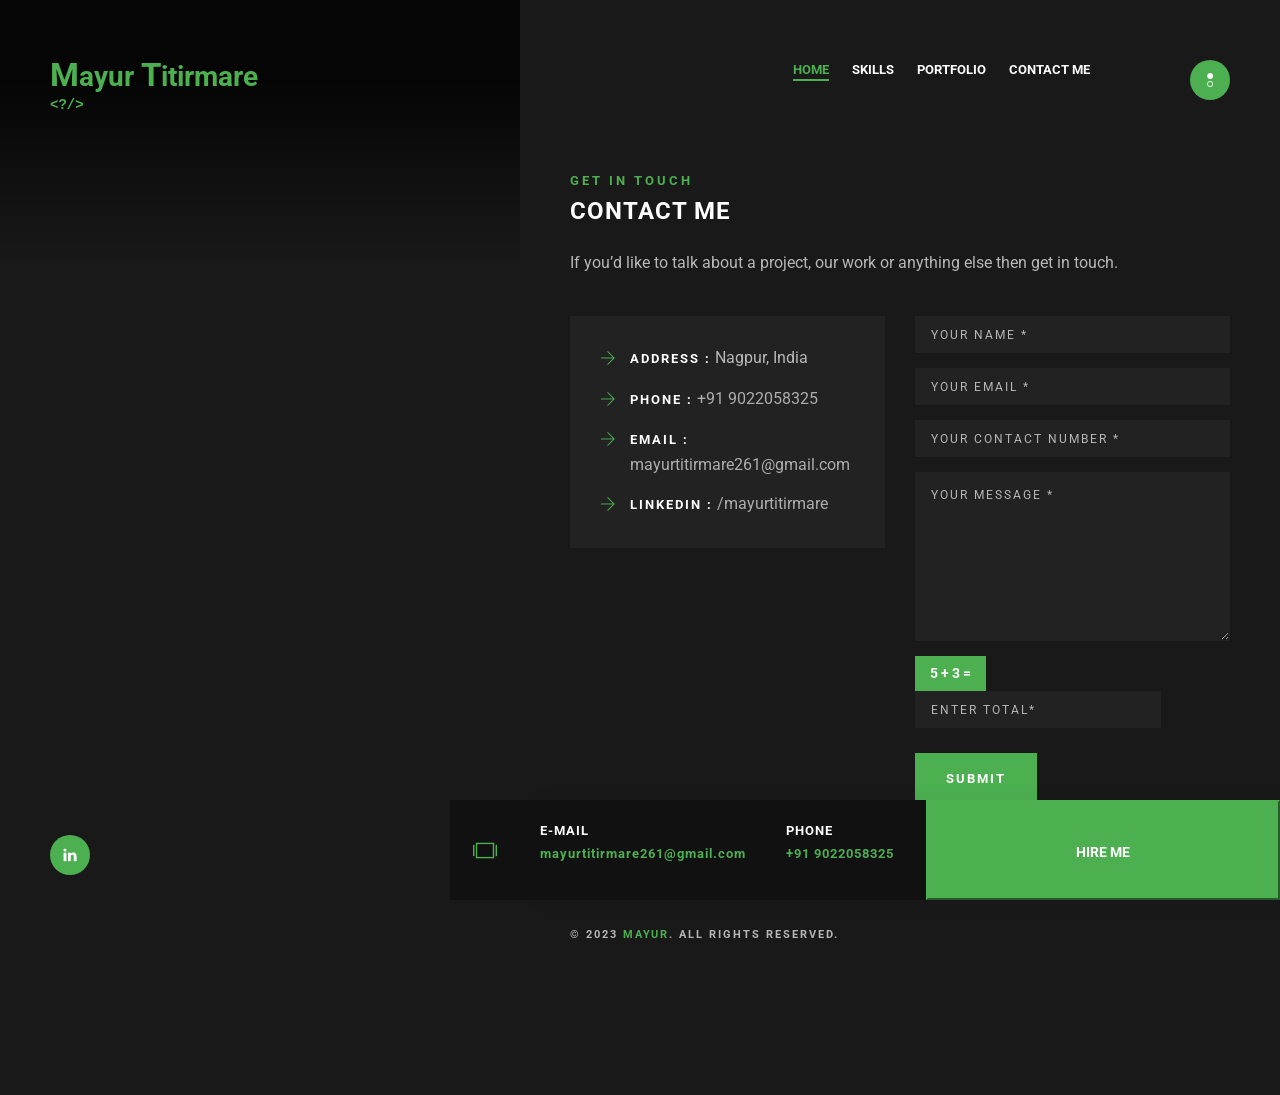
==== commit 12c5071f: "Titile" ====
--- a/contact.html
+++ b/contact.html
@@ -1,8 +1,7 @@
 <!doctype html>
 <html lang="en" class="no-js">
 <head>
-    <title>Marimuthu - Full Stack Web Developer | Front End Web Developer | Laravel Developer in Nagpur | PHP Developer in Nagpur | Angular Developer in Nagpur | React Developer in Nagpur | YII2 Developer in Nagpur | Codeigniter Developer in Nagpur | WordPress Developer in Nagpur | Freelance Web Developer based in Nagpur Tamilnadu India | Mobile Application Developer in Nagpur | Android iOS Developer in Nagpur | Web Designer in Nagpur | Ionic Mobile App Developer Nagpur</title>
-    <meta charset="utf-8">
+    <title>Mayur - Full Stack Web Developer | backend  Developer | Java Developer in Nagpur | PHP Developer in Nagpur_</title> <meta charset="utf-8">
     <meta http-equiv="X-UA-Compatible" content="IE=edge">
     <meta name="viewport" content="width=device-width, initial-scale=1, maximum-scale=1, user-scalable=no;">
     <meta name="description" content="Hi, My name is Marimuthu Mantharasalam. I'm a Full Stack & Freelance Web Developer and Designer based in Nagpur, Tamilnadu, India. Specialized in PHP/Laravel, YII2, jQuery, Angular, VueJs, REST Api's and Front End development. Experienced Full Stack Developer based in Nagpur Tamilnadu India. Looking for a skilled Full Stack Web Developer and Designer in Tamilnadu, India? Meet Marimuthu Mantharasalam, your go-to expert for immersive web applications and beautiful design. With proficiency in PHP, Laravel, YII2, Codeigniter, and more, I bring your digital ideas to life.">
